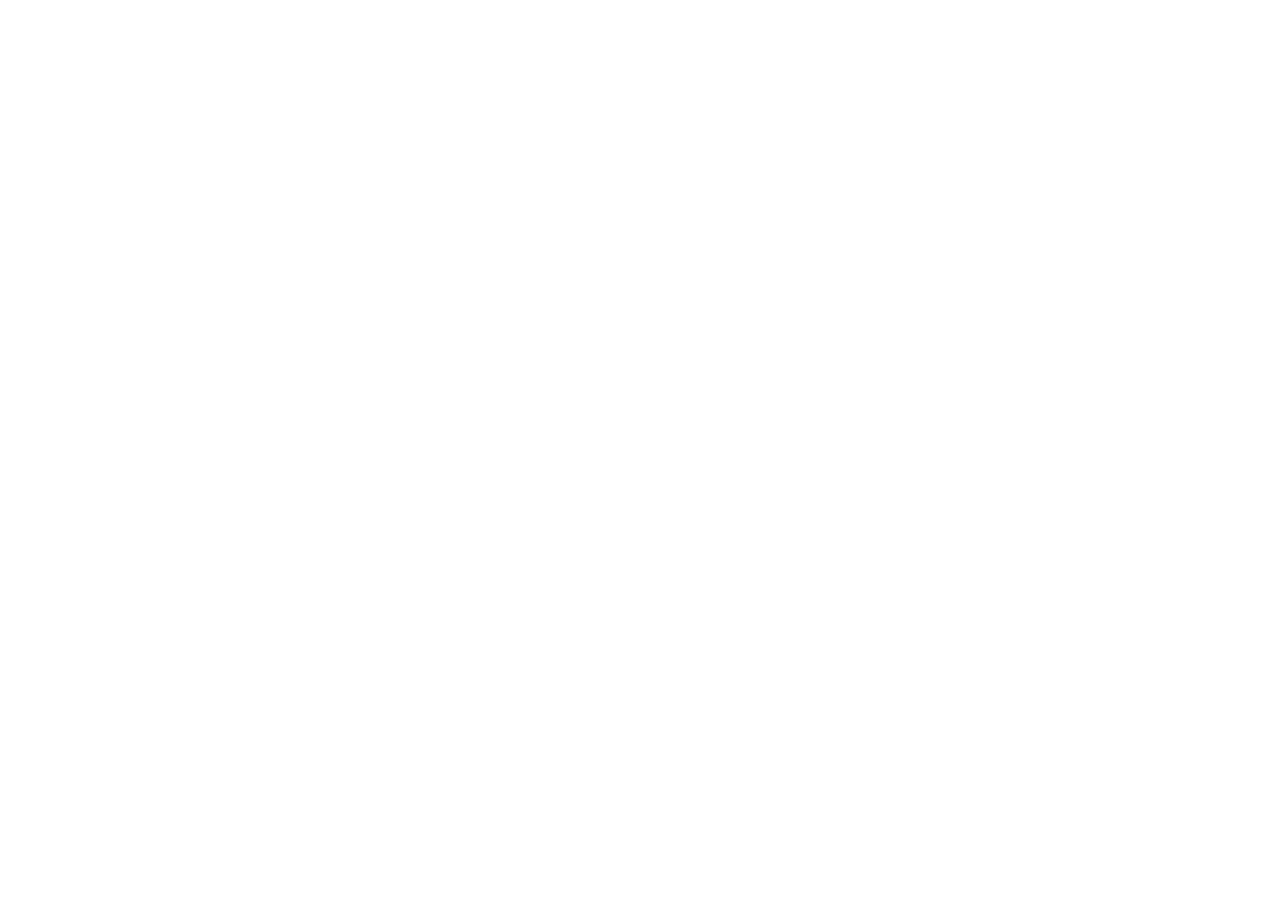
==== index.html @ b3a4b43c "Add index.html" ====
<!DOCTYPE html>
<html lang="en">
<head>
    <meta charset="UTF-8">
    <meta http-equiv="X-UA-Compatible" content="IE=edge">
    <meta name="viewport" content="width=device-width, initial-scale=1.0">
    <title>Document</title>
</head>
<body>
    
</body>
</html>
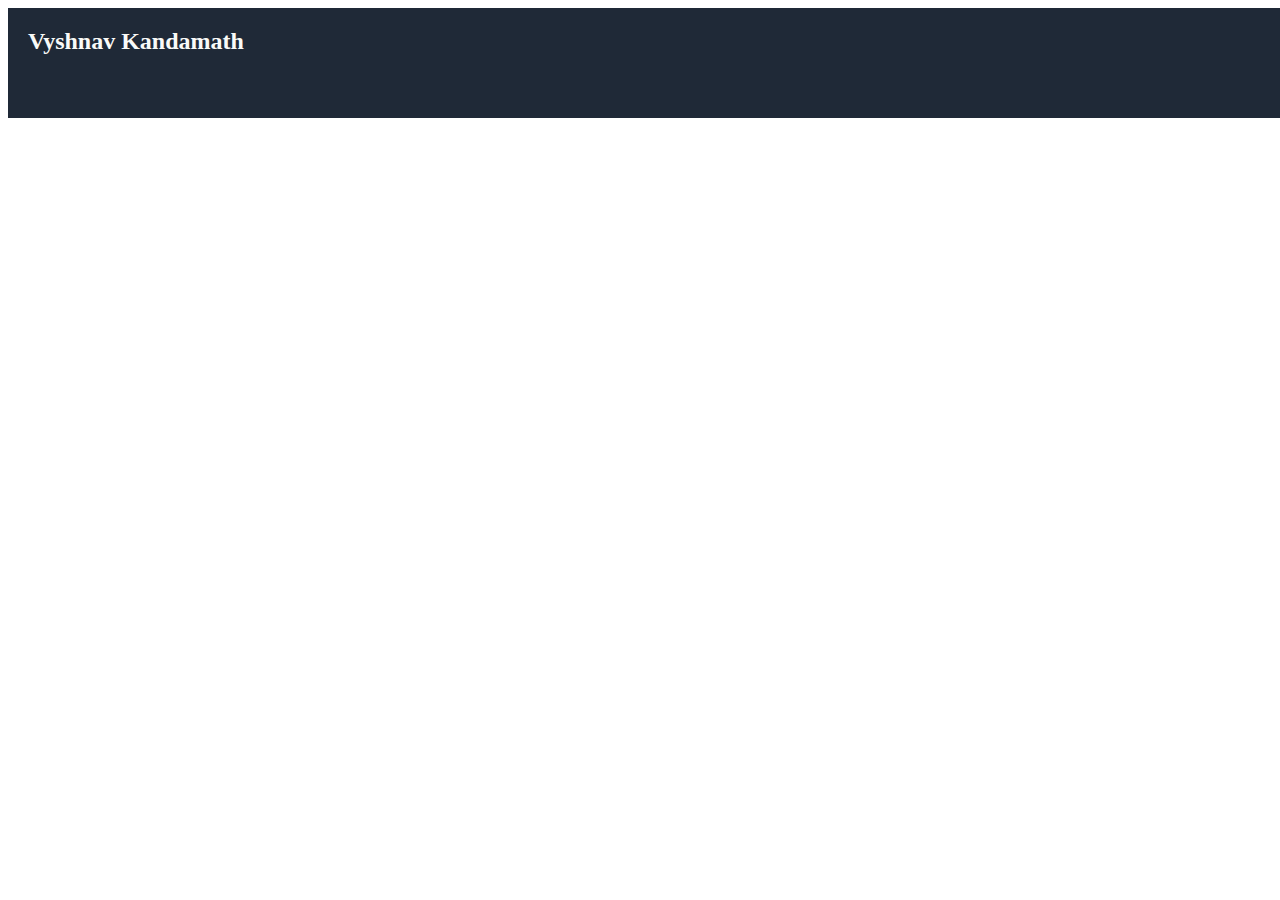
==== commit d1e33e50: "Add Name and Header Containers for Portfolio" ====
--- a/index.html
+++ b/index.html
@@ -4,9 +4,24 @@
     <meta charset="UTF-8">
     <meta http-equiv="X-UA-Compatible" content="IE=edge">
     <meta name="viewport" content="width=device-width, initial-scale=1.0">
-    <title>Document</title>
+    <link rel="stylesheet" href="style.css">
+    <!---Bootstrap Below --->
+    <link href="https://cdn.jsdelivr.net/npm/bootstrap@5.0.2/dist/css/bootstrap.min.css" rel="stylesheet" integrity="sha384-EVSTQN3/azprG1Anm3QDgpJLIm9Nao0Yz1ztcQTwFspd3yD65VohhpuuCOmLASjC" crossorigin="anonymous">
+    <script src="https://cdn.jsdelivr.net/npm/bootstrap@5.0.2/dist/js/bootstrap.bundle.min.js" integrity="sha384-MrcW6ZMFYlzcLA8Nl+NtUVF0sA7MsXsP1UyJoMp4YLEuNSfAP+JcXn/tWtIaxVXM" crossorigin="anonymous"></script>
+
+
+
+    <title>Home</title>
 </head>
 <body>
+    <header class =" d-flex flex-wrap justify-content-center py-3 mb-4 border-bottom">
+        <div class="header-container-1"> 
+            <div class="header-words">Vyshnav Kandamath</div>
+        </div>
+    </div>
+</header>
+
+
     
 </body>
 </html>--- a/style.css
+++ b/style.css
@@ -0,0 +1,23 @@
+
+header {
+    display: flex;
+    background-color: #1F2937;
+    height: 70px;
+    width: 100%;
+    padding: 20px;
+}
+
+.header-container-1 {
+    display: flex;
+    align-items: baseline;
+    flex: 1 auto;
+}
+
+.header-words  {
+    font-size: 24px;
+    font-weight: bold;
+    color: #f9faf8;
+    font-family: 'Hero Main';
+    
+}
+
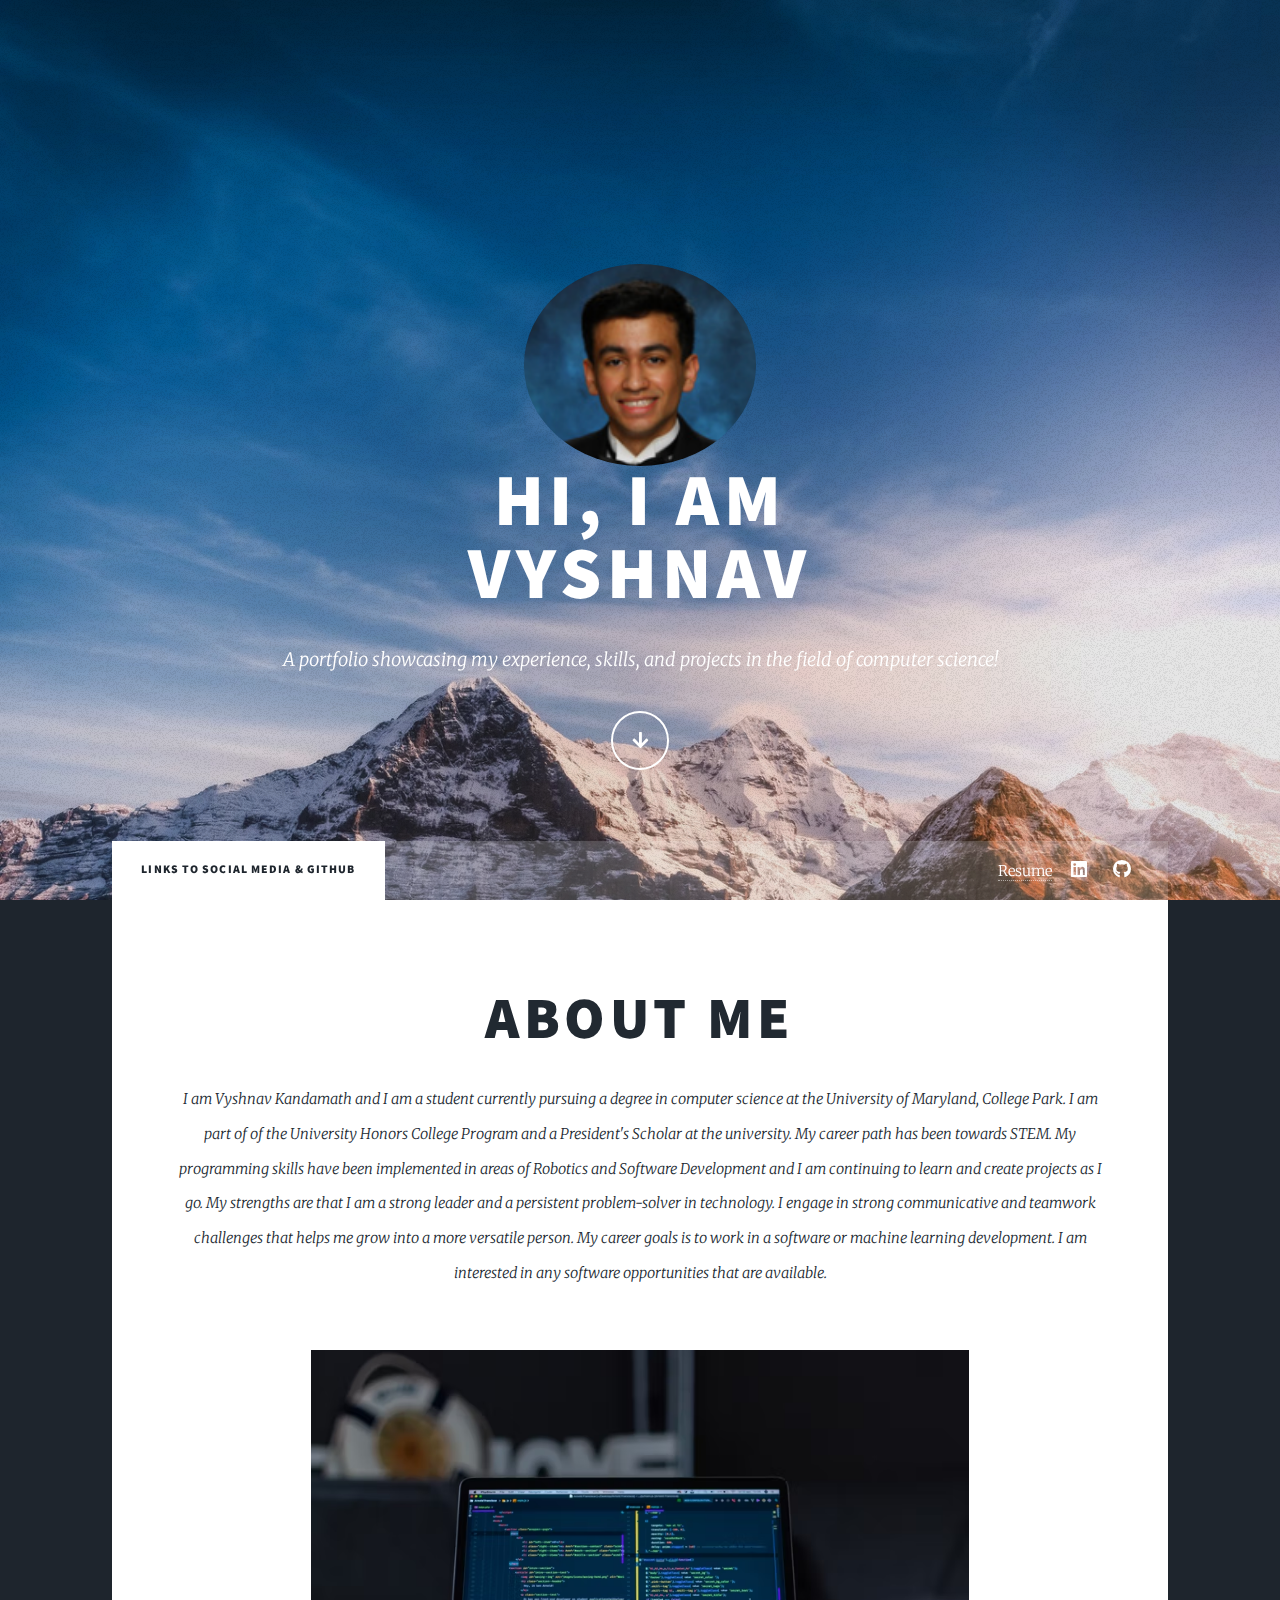
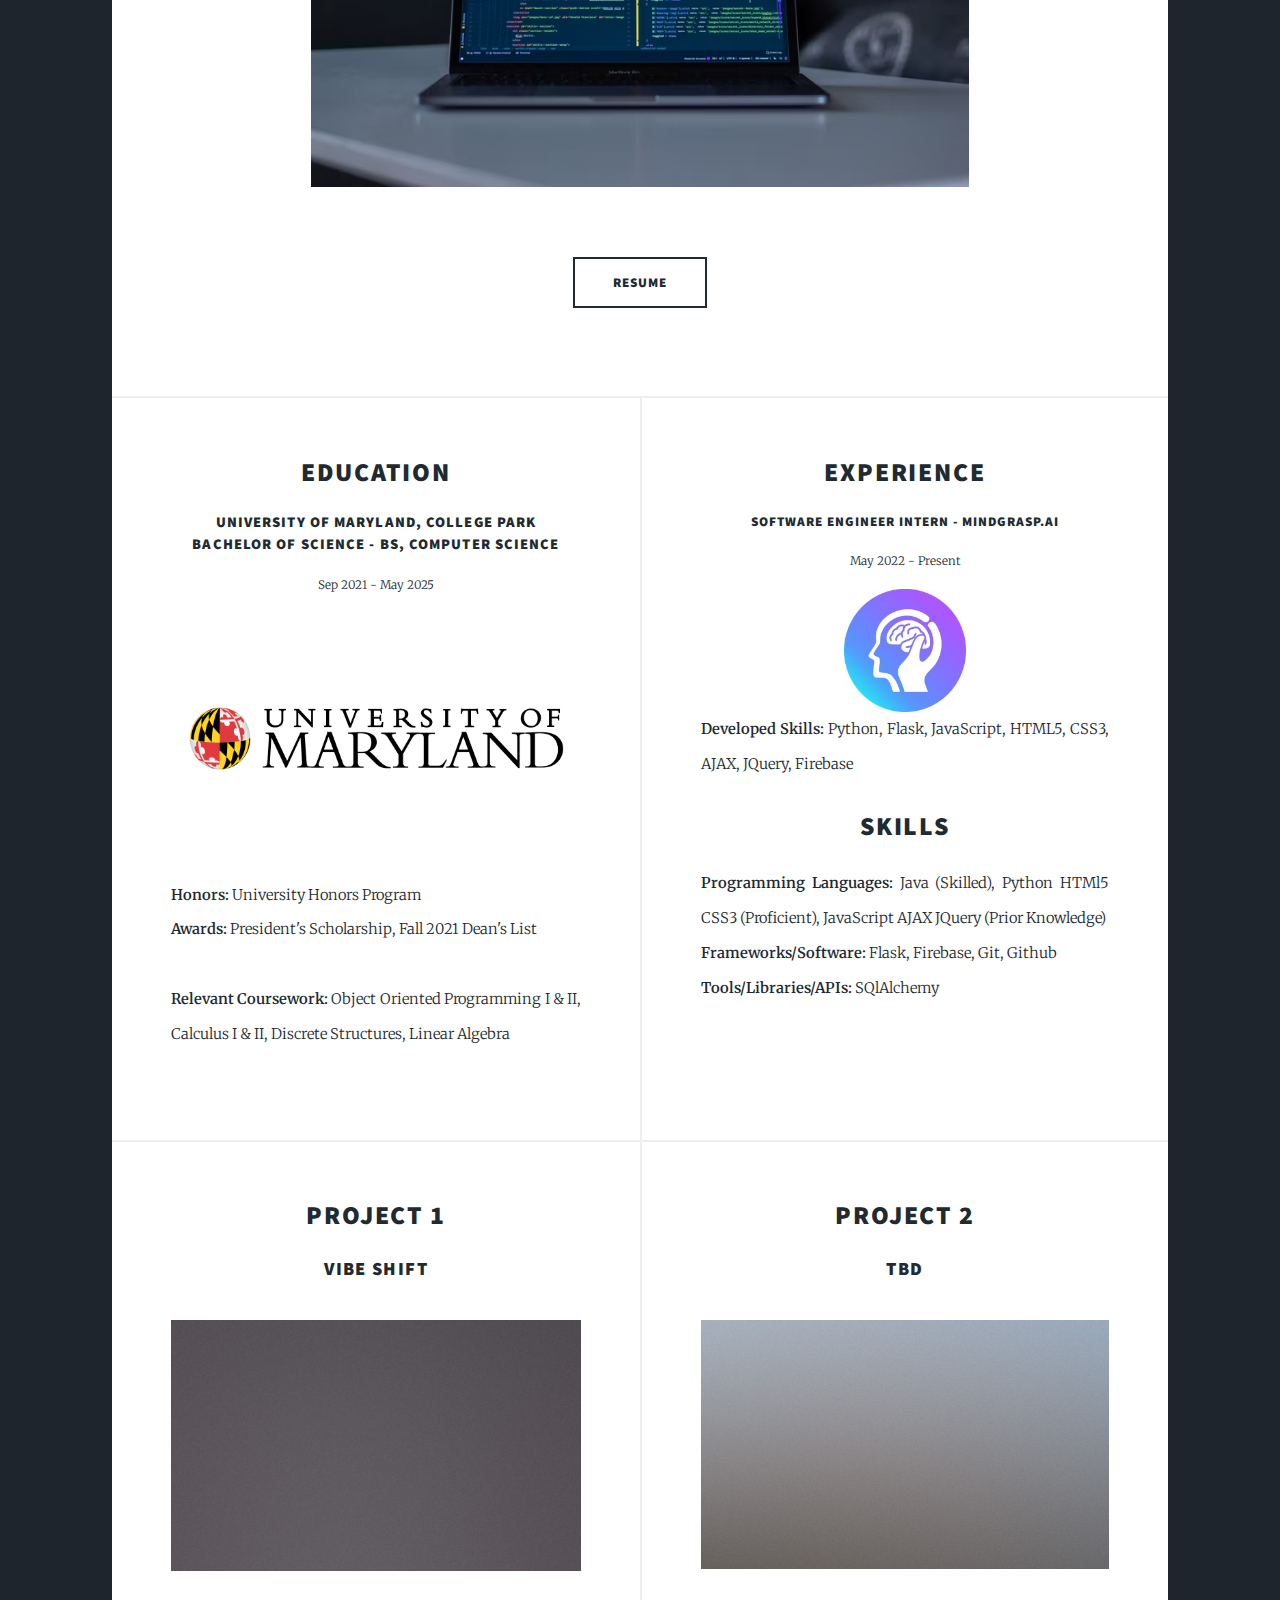
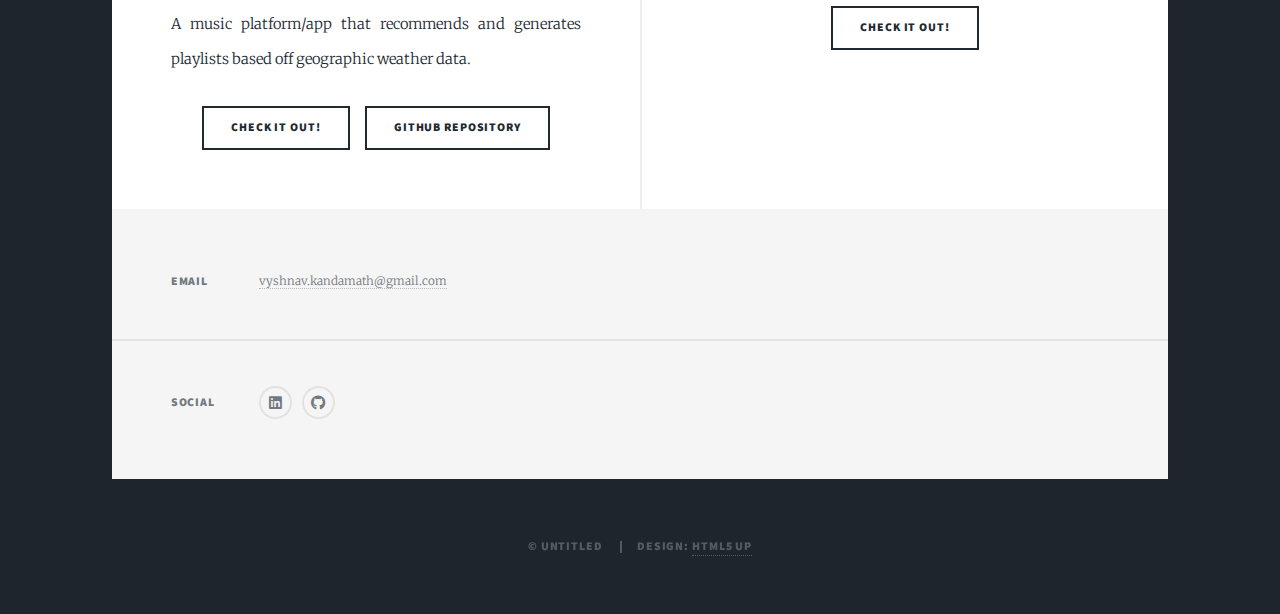
==== commit e13f7036: "Remove Repetitive Folder from Workspace" ====
--- a/index.html
+++ b/index.html
@@ -1,27 +1,269 @@
-<!DOCTYPE html>
-<html lang="en">
-<head>
-    <meta charset="UTF-8">
-    <meta http-equiv="X-UA-Compatible" content="IE=edge">
-    <meta name="viewport" content="width=device-width, initial-scale=1.0">
-    <link rel="stylesheet" href="style.css">
-    <!---Bootstrap Below --->
-    <link href="https://cdn.jsdelivr.net/npm/bootstrap@5.0.2/dist/css/bootstrap.min.css" rel="stylesheet" integrity="sha384-EVSTQN3/azprG1Anm3QDgpJLIm9Nao0Yz1ztcQTwFspd3yD65VohhpuuCOmLASjC" crossorigin="anonymous">
-    <script src="https://cdn.jsdelivr.net/npm/bootstrap@5.0.2/dist/js/bootstrap.bundle.min.js" integrity="sha384-MrcW6ZMFYlzcLA8Nl+NtUVF0sA7MsXsP1UyJoMp4YLEuNSfAP+JcXn/tWtIaxVXM" crossorigin="anonymous"></script>
-
-
-
-    <title>Home</title>
-</head>
-<body>
-    <header class =" d-flex flex-wrap justify-content-center py-3 mb-4 border-bottom">
-        <div class="header-container-1"> 
-            <div class="header-words">Vyshnav Kandamath</div>
-        </div>
-    </div>
-</header>
-
-
-    
-</body>
+<!DOCTYPE HTML>
+
+<html>
+
+<head>
+	<title>Vyshnav's Portfolio</title>
+	<meta charset="utf-8" />
+	<meta name="viewport" content="width=device-width, initial-scale=1, user-scalable=no" />
+	<link rel="stylesheet" href="assets/css/main.css" />
+	<noscript>
+		<link rel="stylesheet" href="assets/css/noscript.css" />
+	</noscript>
+</head>
+
+<body class="is-preload">
+
+	<!-- Wrapper -->
+	<div id="wrapper" class="fade-in">
+
+		<!-- Intro -->
+		<div id="intro">
+			<img class="profile-pic" src="images/vyshnavpic.png" alt="picture of me">
+			<h1>Hi, I am<br />
+				Vyshnav</h1>
+			<p>A portfolio showcasing my experience, skills, and projects in the field of computer science!</p>
+			<!-- <p>A , fully responsive HTML5 + CSS3 site template designed by <a href="https://twitter.com/ajlkn">@ajlkn</a> for <a href="https://html5up.net">HTML5 UP</a><br />
+						and released for free under the <a href="https://html5up.net/license">Creative Commons license</a>.</p> -->
+			<ul class="actions">
+				<li><a href="#header" class="button icon solid solo fa-arrow-down scrolly">Continue</a></li>
+			</ul>
+		</div>
+
+		<!-- Header -->
+		<header id="header">
+			<a href="index.html" class="logo">Home</a>
+		</header>
+
+		<!-- Nav -->
+		<nav id="nav">
+			<ul class="links">
+				<li class="active"><a href="index.html">Links to Social Media & Github</a></li>
+				<!-- <li><a href="generic.html">Generic Page</a></li>
+							<li><a href="elements.html">Elements Reference</a></li> -->
+			</ul>
+			<ul class="icons">
+				<li><a href="#" class="fa-light fa-file-user"><span class="label">Resume</span></a></li>
+				<!-- <li><a href="#" class="icon brands fa-facebook-f"><span class="label">Facebook</span></a></li>  -->
+				<li><a href="https://www.linkedin.com/in/vyshnav-kandamath-b39004233"
+						class="icon brands fa-linkedin"><span class="label">Instagram</span></a></li>
+				<li><a href="https://github.com/vyshnavkandamath?tab=repositories" class="icon brands fa-github"><span
+							class="label">GitHub</span></a></li>
+			</ul>
+		</nav>
+
+		<!-- Main -->
+		<div id="main">
+
+			<!-- Featured Post -->
+			<article class="post featured">
+				<header class="major">
+					<!-- <span class="date">April 25, 2017</span> -->
+					<h2>About Me</h2>
+					<p>I am Vyshnav Kandamath and I am a student currently pursuing a degree in computer science at the
+						University of Maryland, College Park. I am part of of the University Honors College Program and
+						a President's Scholar at the university. My career path has been towards STEM. My programming
+						skills have been implemented in areas of Robotics and Software Development and I am continuing
+						to learn and create projects as I go. My strengths are that I am a strong leader and a
+						persistent problem-solver in technology. I engage in strong communicative and teamwork
+						challenges that helps me grow into a more versatile person. My career goals is to work in a
+						software or machine learning development. I am interested in any software opportunities that are
+						available.</p>
+				</header>
+				<a href="#" class="image fit pro-pic "><img src="images/propic.jpg" alt="" /></a>
+				<br>
+				<br>
+				<ul class="actions special">
+					<li><a href="#" class="button large">Resume</a></li>
+				</ul>
+			</article>
+
+			<!-- Posts -->
+			<section class="posts">
+				<article>
+					<header>
+						<h2>Education</h2>
+						<h4>University of Maryland, College Park<br />
+							Bachelor of Science - BS, Computer Science</a></h4>
+						<span class="date">Sep 2021 - May 2025</span>
+					</header>
+					<a href="https://www.umd.edu/" class="image fit"><img src="images/umd2.png" alt="" /></a>
+					<p><strong>Honors:</strong> University Honors Program <br>
+						<strong>Awards: </strong> President's Scholarship, Fall 2021 Dean's List <br>
+						<br>
+						<strong>Relevant Coursework: </strong> Object Oriented Programming I & II, Calculus I & II,
+						Discrete Structures,
+						Linear Algebra
+					</p>
+					<ul class="actions special">
+						<!-- <li><a href="#" class="button">Full Story</a></li> -->
+					</ul>
+				</article>
+				<article>
+					<header>
+
+						<h2>Experience</h2>
+						<h5> Software Engineer Intern - Mindgrasp.ai</h5>
+						<span class="date">May 2022 - Present</span>
+					</header>
+					<a href="https://www.mindgrasp.ai/home" class="image fit mindgrasp-pic"><img
+							src="images/mingrasp.png" alt="" /></a>
+
+					<p><strong>Developed Skills:</strong> Python, Flask, JavaScript, HTML5, CSS3, AJAX, JQuery, Firebase
+					</p>
+					<!-- <ul class="actions special">
+						<li><a href="#" class="button">Full Story</a></li>
+					</ul> -->
+					<h2>Skills</h2>
+					<p><strong>Programming Languages:</strong> Java (Skilled), Python HTMl5 CSS3 (Proficient),
+						JavaScript AJAX JQuery (Prior Knowledge)<br>
+						<strong>Frameworks/Software:</strong> Flask, Firebase, Git, Github <br>
+						<strong>Tools/Libraries/APIs: </strong> SQlAlchemy
+					</p>
+
+				</article>
+				<!-- <span class="date">April 18, 2017</span> -->
+				<article>
+					<header>
+						<h2>Project 1</h2>
+					</header>
+					<h3><a href="#">Vibe Shift</h3>
+					</header>
+					<a href="#" class="image fit"><img src="images/pic04.jpg" alt="" /></a>
+					<p>A music platform/app that recommends and generates playlists based off geographic weather data.
+					</p>
+					<ul class="actions special">
+						<li><a href="#" class="button">Check it Out!</a></li>
+						<li><a href="#" class="button">Github Repository</a></li>
+
+					</ul>
+				</article>
+				<article>
+					<header>
+						<!-- <span class="date">April 14, 2017</span> -->
+						<h2>Project 2</h2>
+					</header>
+					<h3>TBD</h3>
+					<a href="#" class="image fit"><img src="images/pic05.jpg" alt="" /></a>
+					<!-- <p>Donec eget ex magna. Interdum et malesuada fames ac ante ipsum primis in faucibus. Pellentesque
+						venenatis dolor imperdiet dolor mattis sagittis magna etiam.</p> -->
+					<ul class="actions special">
+						<li><a href="#" class="button">Check it Out!</a></li>
+					</ul>
+				</article>
+				<!-- <article>
+					<header>
+						<span class="date">April 11, 2017</span>
+						<h2><a href="#">Odio magna<br />
+								sed consectetur</a></h2>
+					</header>
+					<a href="#" class="image fit"><img src="images/pic06.jpg" alt="" /></a>
+					<p>Donec eget ex magna. Interdum et malesuada fames ac ante ipsum primis in faucibus. Pellentesque
+						venenatis dolor imperdiet dolor mattis sagittis magna etiam.</p>
+					<ul class="actions special">
+						<li><a href="#" class="button">Check it out</a></li>
+					</ul>
+				</article> -->
+				<!-- <article>  -->
+				<!-- <header>
+										<span class="date">April 7, 2017</span> -->
+				<!-- <h2><a href="#">Project 1</h2>
+									</header>
+									<a href="#" class="image fit"><img src="images/pic07.jpg" alt="" /></a>
+									<p>Donec eget ex magna. Interdum et malesuada fames ac ante ipsum primis in faucibus. Pellentesque venenatis dolor imperdiet dolor mattis sagittis magna etiam.</p>
+									<ul class="actions special">
+										<li><a href="#" class="button">Full Story</a></li>
+									</ul>
+								</article> -->
+			</section>
+
+			<!-- Footer -->
+			<!-- <footer>
+								<div class="pagination">
+									<a href="#" class="previous">Prev</a>-->
+			<!-- <a href="#" class="page active">1</a>
+									<a href="#" class="page">2</a>
+									<a href="#" class="page">3</a>
+									<span class="extra">&hellip;</span>
+									<a href="#" class="page">8</a>
+									<a href="#" class="page">9</a>
+									<a href="#" class="page">10</a>
+									<a href="#" class="next">Next</a>
+								</div>
+							</footer>  -->
+
+		</div>
+
+		<!-- Footer -->
+		<footer id="footer">
+			<!-- <section> -->
+			<!-- <form method="post" action="#">
+								<div class="fields">
+									<div class="field">
+										<label for="name">Name</label>
+										<input type="text" name="name" id="name" />
+									</div>
+									<div class="field">
+										<label for="email">Email</label>
+										<input type="text" name="email" id="email" />
+									</div>
+									<div class="field">
+										<label for="message">Message</label>
+										<textarea name="message" id="message" rows="3"></textarea>
+									</div>
+								</div>
+								<ul class="actions">
+									<li><input type="submit" value="Send Message" /></li>
+								</ul>
+							</form> -->
+			<!-- </section> -->
+			<section class="split contact">
+				<!-- <section class="alt">
+								<h3>Address</h3>
+								<p>1234 Somewhere Road #87257<br />
+								Nashville, TN 00000-0000</p>
+							</section> -->
+				<!-- <section>
+								<h3>Phone</h3>
+								<p><a href="#">(000) 000-0000</a></p>
+							</section> -->
+				<section>
+					<h3>Email</h3>
+					<p><a href="#">vyshnav.kandamath@gmail.com</a></p>
+				</section>
+				<section>
+					<h3>Social</h3>
+					<ul class="icons alt">
+						<!-- <li><a href="#" class="icon brands alt fa-twitter"><span class="label">Twitter</span></a></li>
+									<li><a href="#" class="icon brands alt fa-facebook-f"><span class="label">Facebook</span></a></li> -->
+						<li><a href="https://www.linkedin.com/in/vyshnav-kandamath-b39004233"
+								class="icon brands alt fa-linkedin"><span class="label">Linkedin</span></a></li>
+						<li><a href="https://github.com/vyshnavkandamath?tab=repositories"
+								class="icon brands alt fa-github"><span class="label">GitHub</span></a></li>
+					</ul>
+				</section>
+			</section>
+		</footer>
+
+		<!-- Copyright -->
+		<div id="copyright">
+			<ul>
+				<li>&copy; Untitled</li>
+				<li>Design: <a href="https://html5up.net">HTML5 UP</a></li>
+			</ul>
+		</div>
+
+	</div>
+
+	<!-- Scripts -->
+	<script src="assets/js/jquery.min.js"></script>
+	<script src="assets/js/jquery.scrollex.min.js"></script>
+	<script src="assets/js/jquery.scrolly.min.js"></script>
+	<script src="assets/js/browser.min.js"></script>
+	<script src="assets/js/breakpoints.min.js"></script>
+	<script src="assets/js/util.js"></script>
+	<script src="assets/js/main.js"></script>
+
+</body>
+
 </html>--- a/assets/css/main.css
+++ b/assets/css/main.css
@@ -0,0 +1,4948 @@
+@import url(fontawesome-all.min.css);
+@import url("https://fonts.googleapis.com/css?family=Merriweather:300,700,300italic,700italic|Source+Sans+Pro:900");
+
+/*
+	Massively by HTML5 UP
+	html5up.net | @ajlkn
+	Free for personal and commercial use under the CCA 3.0 license (html5up.net/license)
+*/
+
+html,
+body,
+div,
+span,
+applet,
+object,
+iframe,
+h1,
+h2,
+h3,
+h4,
+h5,
+h6,
+p,
+blockquote,
+pre,
+a,
+abbr,
+acronym,
+address,
+big,
+cite,
+code,
+del,
+dfn,
+em,
+img,
+ins,
+kbd,
+q,
+s,
+samp,
+small,
+strike,
+strong,
+sub,
+sup,
+tt,
+var,
+b,
+u,
+i,
+center,
+dl,
+dt,
+dd,
+ol,
+ul,
+li,
+fieldset,
+form,
+label,
+legend,
+table,
+caption,
+tbody,
+tfoot,
+thead,
+tr,
+th,
+td,
+article,
+aside,
+canvas,
+details,
+embed,
+figure,
+figcaption,
+footer,
+header,
+hgroup,
+menu,
+nav,
+output,
+ruby,
+section,
+summary,
+time,
+mark,
+audio,
+video {
+	margin: 0;
+	padding: 0;
+	border: 0;
+	font-size: 100%;
+	font: inherit;
+	vertical-align: baseline;
+}
+
+article,
+aside,
+details,
+figcaption,
+figure,
+footer,
+header,
+hgroup,
+menu,
+nav,
+section {
+	display: block;
+}
+
+body {
+	line-height: 1;
+}
+
+ol,
+ul {
+	list-style: none;
+}
+
+blockquote,
+q {
+	quotes: none;
+}
+
+blockquote:before,
+blockquote:after,
+q:before,
+q:after {
+	content: '';
+	content: none;
+}
+
+table {
+	border-collapse: collapse;
+	border-spacing: 0;
+}
+
+body {
+	-webkit-text-size-adjust: none;
+}
+
+mark {
+	background-color: transparent;
+	color: inherit;
+}
+
+.profile-pic {
+	border-radius: 60%;
+	width: 20%;
+	height: 20%;
+}
+
+
+
+input::-moz-focus-inner {
+	border: 0;
+	padding: 0;
+}
+
+input,
+select,
+textarea {
+	-moz-appearance: none;
+	-webkit-appearance: none;
+	-ms-appearance: none;
+	appearance: none;
+}
+
+/* Basic */
+
+@-ms-viewport {
+	width: device-width;
+}
+
+body {
+	-ms-overflow-style: scrollbar;
+}
+
+@media screen and (max-width: 480px) {
+
+	html,
+	body {
+		min-width: 320px;
+	}
+
+}
+
+html {
+	box-sizing: border-box;
+}
+
+*,
+*:before,
+*:after {
+	box-sizing: inherit;
+}
+
+body {
+	background-color: #1e252d;
+}
+
+body.is-preload *,
+body.is-preload *:before,
+body.is-preload *:after {
+	-moz-animation: none !important;
+	-webkit-animation: none !important;
+	-ms-animation: none !important;
+	animation: none !important;
+	-moz-transition: none !important;
+	-webkit-transition: none !important;
+	-ms-transition: none !important;
+	transition: none !important;
+}
+
+/* Type */
+
+html {
+	font-size: 16pt;
+}
+
+@media screen and (max-width: 1680px) {
+
+	html {
+		font-size: 12pt;
+	}
+
+}
+
+@media screen and (max-width: 1280px) {
+
+	html {
+		font-size: 11pt;
+	}
+
+}
+
+@media screen and (max-width: 360px) {
+
+	html {
+		font-size: 10pt;
+	}
+
+}
+
+body {
+	color: #212931;
+}
+
+body,
+input,
+select,
+textarea {
+	font-family: "Merriweather", Georgia, serif;
+	font-weight: 300;
+	font-size: 1rem;
+	line-height: 2.375;
+}
+
+a {
+	-moz-transition: color 0.2s ease-in-out, background-color 0.2s ease-in-out, border-color 0.2s ease-in-out, box-shadow 0.2s ease-in-out;
+	-webkit-transition: color 0.2s ease-in-out, background-color 0.2s ease-in-out, border-color 0.2s ease-in-out, box-shadow 0.2s ease-in-out;
+	-ms-transition: color 0.2s ease-in-out, background-color 0.2s ease-in-out, border-color 0.2s ease-in-out, box-shadow 0.2s ease-in-out;
+	transition: color 0.2s ease-in-out, background-color 0.2s ease-in-out, border-color 0.2s ease-in-out, box-shadow 0.2s ease-in-out;
+	border-bottom: dotted 1px;
+	text-decoration: none;
+}
+
+a:hover {
+	border-bottom-color: transparent;
+}
+
+strong,
+b {
+	font-weight: 600;
+}
+
+em,
+i {
+	font-style: italic;
+}
+
+p {
+	text-align: justify;
+	margin: 0 0 2rem 0;
+}
+
+h1,
+h2,
+h3,
+h4,
+h5,
+h6 {
+	font-family: "Source Sans Pro", Helvetica, sans-serif;
+	font-weight: 900;
+	line-height: 1.5;
+	letter-spacing: 0.075em;
+	text-transform: uppercase;
+	margin: 0 0 1rem 0;
+}
+
+h1 a,
+h2 a,
+h3 a,
+h4 a,
+h5 a,
+h6 a {
+	border-bottom: 0;
+	color: inherit;
+	text-decoration: none;
+}
+
+h1 {
+	font-size: 4rem;
+	line-height: 1.1;
+	margin: 0 0 2rem 0;
+}
+
+h2 {
+	font-size: 1.75rem;
+	line-height: 1.3;
+	margin: 0 0 1.5rem 0;
+}
+
+h3 {
+	font-size: 1.25rem;
+	margin: 0 0 1.5rem 0;
+}
+
+h4 {
+	font-size: 1rem;
+}
+
+h5 {
+	font-size: 0.9rem;
+}
+
+h6 {
+	font-size: 0.8rem;
+}
+
+sub {
+	font-size: 0.8rem;
+	position: relative;
+	top: 0.5rem;
+}
+
+sup {
+	font-size: 0.8rem;
+	position: relative;
+	top: -0.5rem;
+}
+
+blockquote {
+	border-left: solid 4px;
+	font-style: italic;
+	margin: 0 0 2rem 0;
+	padding: 0.5rem 0 0.5rem 2rem;
+}
+
+code {
+	border: solid 2px;
+	font-family: "Courier New", monospace;
+	font-size: 0.9rem;
+	margin: 0 0.25rem;
+	padding: 0.25rem 0.65rem;
+}
+
+pre {
+	-webkit-overflow-scrolling: touch;
+	font-family: "Courier New", monospace;
+	font-size: 0.9rem;
+	margin: 0 0 2rem 0;
+}
+
+pre code {
+	display: block;
+	line-height: 1.75;
+	padding: 1rem 1.5rem;
+	overflow-x: auto;
+}
+
+hr {
+	border: 0;
+	border-bottom: solid 2px;
+	margin: 3rem 0;
+}
+
+hr.major {
+	margin: 5rem 0;
+}
+
+.align-left {
+	text-align: left;
+}
+
+.align-center {
+	text-align: center;
+}
+
+.align-right {
+	text-align: right;
+}
+
+input,
+select,
+textarea {
+	color: #212931;
+}
+
+a {
+	color: #212931;
+	border-bottom-color: rgba(33, 41, 49, 0.5);
+}
+
+a:hover {
+	border-bottom-color: transparent;
+	color: #18bfef !important;
+}
+
+strong,
+b {
+	color: #212931;
+}
+
+h1,
+h2,
+h3,
+h4,
+h5,
+h6 {
+	color: #212931;
+}
+
+blockquote {
+	border-left-color: #eeeeee;
+}
+
+code {
+	background: rgba(220, 220, 220, 0.25);
+	border-color: #eeeeee;
+}
+
+hr {
+	border-bottom-color: #eeeeee;
+}
+
+/* Row */
+
+.row {
+	display: flex;
+	flex-wrap: wrap;
+	box-sizing: border-box;
+	align-items: stretch;
+}
+
+.row>* {
+	box-sizing: border-box;
+}
+
+.row.gtr-uniform>*> :last-child {
+	margin-bottom: 0;
+}
+
+.row.aln-left {
+	justify-content: flex-start;
+}
+
+.row.aln-center {
+	justify-content: center;
+}
+
+.row.aln-right {
+	justify-content: flex-end;
+}
+
+.row.aln-top {
+	align-items: flex-start;
+}
+
+.row.aln-middle {
+	align-items: center;
+}
+
+.row.aln-bottom {
+	align-items: flex-end;
+}
+
+.row>.imp {
+	order: -1;
+}
+
+.row>.col-1 {
+	width: 8.33333%;
+}
+
+.row>.off-1 {
+	margin-left: 8.33333%;
+}
+
+.row>.col-2 {
+	width: 16.66667%;
+}
+
+.row>.off-2 {
+	margin-left: 16.66667%;
+}
+
+.row>.col-3 {
+	width: 25%;
+}
+
+.row>.off-3 {
+	margin-left: 25%;
+}
+
+.row>.col-4 {
+	width: 33.33333%;
+}
+
+.row>.off-4 {
+	margin-left: 33.33333%;
+}
+
+.row>.col-5 {
+	width: 41.66667%;
+}
+
+.row>.off-5 {
+	margin-left: 41.66667%;
+}
+
+.row>.col-6 {
+	width: 50%;
+}
+
+.row>.off-6 {
+	margin-left: 50%;
+}
+
+.row>.col-7 {
+	width: 58.33333%;
+}
+
+.row>.off-7 {
+	margin-left: 58.33333%;
+}
+
+.row>.col-8 {
+	width: 66.66667%;
+}
+
+.row>.off-8 {
+	margin-left: 66.66667%;
+}
+
+.row>.col-9 {
+	width: 75%;
+}
+
+.row>.off-9 {
+	margin-left: 75%;
+}
+
+.row>.col-10 {
+	width: 83.33333%;
+}
+
+.row>.off-10 {
+	margin-left: 83.33333%;
+}
+
+.row>.col-11 {
+	width: 91.66667%;
+}
+
+.row>.off-11 {
+	margin-left: 91.66667%;
+}
+
+.row>.col-12 {
+	width: 100%;
+}
+
+.row>.off-12 {
+	margin-left: 100%;
+}
+
+.row.gtr-0 {
+	margin-top: 0;
+	margin-left: 0rem;
+}
+
+.row.gtr-0>* {
+	padding: 0 0 0 0rem;
+}
+
+.row.gtr-0.gtr-uniform {
+	margin-top: 0rem;
+}
+
+.row.gtr-0.gtr-uniform>* {
+	padding-top: 0rem;
+}
+
+.row.gtr-25 {
+	margin-top: 0;
+	margin-left: -0.375rem;
+}
+
+.row.gtr-25>* {
+	padding: 0 0 0 0.375rem;
+}
+
+.row.gtr-25.gtr-uniform {
+	margin-top: -0.375rem;
+}
+
+.row.gtr-25.gtr-uniform>* {
+	padding-top: 0.375rem;
+}
+
+.row.gtr-50 {
+	margin-top: 0;
+	margin-left: -0.75rem;
+}
+
+.row.gtr-50>* {
+	padding: 0 0 0 0.75rem;
+}
+
+.row.gtr-50.gtr-uniform {
+	margin-top: -0.75rem;
+}
+
+.row.gtr-50.gtr-uniform>* {
+	padding-top: 0.75rem;
+}
+
+.row {
+	margin-top: 0;
+	margin-left: -1.5rem;
+}
+
+.row>* {
+	padding: 0 0 0 1.5rem;
+}
+
+.row.gtr-uniform {
+	margin-top: -1.5rem;
+}
+
+.row.gtr-uniform>* {
+	padding-top: 1.5rem;
+}
+
+.row.gtr-150 {
+	margin-top: 0;
+	margin-left: -2.25rem;
+}
+
+.row.gtr-150>* {
+	padding: 0 0 0 2.25rem;
+}
+
+.row.gtr-150.gtr-uniform {
+	margin-top: -2.25rem;
+}
+
+.row.gtr-150.gtr-uniform>* {
+	padding-top: 2.25rem;
+}
+
+.row.gtr-200 {
+	margin-top: 0;
+	margin-left: -3rem;
+}
+
+.row.gtr-200>* {
+	padding: 0 0 0 3rem;
+}
+
+.row.gtr-200.gtr-uniform {
+	margin-top: -3rem;
+}
+
+.row.gtr-200.gtr-uniform>* {
+	padding-top: 3rem;
+}
+
+@media screen and (max-width: 1680px) {
+
+	.row {
+		display: flex;
+		flex-wrap: wrap;
+		box-sizing: border-box;
+		align-items: stretch;
+	}
+
+	.row>* {
+		box-sizing: border-box;
+	}
+
+	.row.gtr-uniform>*> :last-child {
+		margin-bottom: 0;
+	}
+
+	.row.aln-left {
+		justify-content: flex-start;
+	}
+
+	.row.aln-center {
+		justify-content: center;
+	}
+
+	.row.aln-right {
+		justify-content: flex-end;
+	}
+
+	.row.aln-top {
+		align-items: flex-start;
+	}
+
+	.row.aln-middle {
+		align-items: center;
+	}
+
+	.row.aln-bottom {
+		align-items: flex-end;
+	}
+
+	.row>.imp-xlarge {
+		order: -1;
+	}
+
+	.row>.col-1-xlarge {
+		width: 8.33333%;
+	}
+
+	.row>.off-1-xlarge {
+		margin-left: 8.33333%;
+	}
+
+	.row>.col-2-xlarge {
+		width: 16.66667%;
+	}
+
+	.row>.off-2-xlarge {
+		margin-left: 16.66667%;
+	}
+
+	.row>.col-3-xlarge {
+		width: 25%;
+	}
+
+	.row>.off-3-xlarge {
+		margin-left: 25%;
+	}
+
+	.row>.col-4-xlarge {
+		width: 33.33333%;
+	}
+
+	.row>.off-4-xlarge {
+		margin-left: 33.33333%;
+	}
+
+	.row>.col-5-xlarge {
+		width: 41.66667%;
+	}
+
+	.row>.off-5-xlarge {
+		margin-left: 41.66667%;
+	}
+
+	.row>.col-6-xlarge {
+		width: 50%;
+	}
+
+	.row>.off-6-xlarge {
+		margin-left: 50%;
+	}
+
+	.row>.col-7-xlarge {
+		width: 58.33333%;
+	}
+
+	.row>.off-7-xlarge {
+		margin-left: 58.33333%;
+	}
+
+	.row>.col-8-xlarge {
+		width: 66.66667%;
+	}
+
+	.row>.off-8-xlarge {
+		margin-left: 66.66667%;
+	}
+
+	.row>.col-9-xlarge {
+		width: 75%;
+	}
+
+	.row>.off-9-xlarge {
+		margin-left: 75%;
+	}
+
+	.row>.col-10-xlarge {
+		width: 83.33333%;
+	}
+
+	.row>.off-10-xlarge {
+		margin-left: 83.33333%;
+	}
+
+	.row>.col-11-xlarge {
+		width: 91.66667%;
+	}
+
+	.row>.off-11-xlarge {
+		margin-left: 91.66667%;
+	}
+
+	.row>.col-12-xlarge {
+		width: 100%;
+	}
+
+	.row>.off-12-xlarge {
+		margin-left: 100%;
+	}
+
+	.row.gtr-0 {
+		margin-top: 0;
+		margin-left: 0rem;
+	}
+
+	.row.gtr-0>* {
+		padding: 0 0 0 0rem;
+	}
+
+	.row.gtr-0.gtr-uniform {
+		margin-top: 0rem;
+	}
+
+	.row.gtr-0.gtr-uniform>* {
+		padding-top: 0rem;
+	}
+
+	.row.gtr-25 {
+		margin-top: 0;
+		margin-left: -0.375rem;
+	}
+
+	.row.gtr-25>* {
+		padding: 0 0 0 0.375rem;
+	}
+
+	.row.gtr-25.gtr-uniform {
+		margin-top: -0.375rem;
+	}
+
+	.row.gtr-25.gtr-uniform>* {
+		padding-top: 0.375rem;
+	}
+
+	.row.gtr-50 {
+		margin-top: 0;
+		margin-left: -0.75rem;
+	}
+
+	.row.gtr-50>* {
+		padding: 0 0 0 0.75rem;
+	}
+
+	.row.gtr-50.gtr-uniform {
+		margin-top: -0.75rem;
+	}
+
+	.row.gtr-50.gtr-uniform>* {
+		padding-top: 0.75rem;
+	}
+
+	.row {
+		margin-top: 0;
+		margin-left: -1.5rem;
+	}
+
+	.row>* {
+		padding: 0 0 0 1.5rem;
+	}
+
+	.row.gtr-uniform {
+		margin-top: -1.5rem;
+	}
+
+	.row.gtr-uniform>* {
+		padding-top: 1.5rem;
+	}
+
+	.row.gtr-150 {
+		margin-top: 0;
+		margin-left: -2.25rem;
+	}
+
+	.row.gtr-150>* {
+		padding: 0 0 0 2.25rem;
+	}
+
+	.row.gtr-150.gtr-uniform {
+		margin-top: -2.25rem;
+	}
+
+	.row.gtr-150.gtr-uniform>* {
+		padding-top: 2.25rem;
+	}
+
+	.row.gtr-200 {
+		margin-top: 0;
+		margin-left: -3rem;
+	}
+
+	.row.gtr-200>* {
+		padding: 0 0 0 3rem;
+	}
+
+	.row.gtr-200.gtr-uniform {
+		margin-top: -3rem;
+	}
+
+	.row.gtr-200.gtr-uniform>* {
+		padding-top: 3rem;
+	}
+
+}
+
+@media screen and (max-width: 1280px) {
+
+	.row {
+		display: flex;
+		flex-wrap: wrap;
+		box-sizing: border-box;
+		align-items: stretch;
+	}
+
+	.row>* {
+		box-sizing: border-box;
+	}
+
+	.row.gtr-uniform>*> :last-child {
+		margin-bottom: 0;
+	}
+
+	.row.aln-left {
+		justify-content: flex-start;
+	}
+
+	.row.aln-center {
+		justify-content: center;
+	}
+
+	.row.aln-right {
+		justify-content: flex-end;
+	}
+
+	.row.aln-top {
+		align-items: flex-start;
+	}
+
+	.row.aln-middle {
+		align-items: center;
+	}
+
+	.row.aln-bottom {
+		align-items: flex-end;
+	}
+
+	.row>.imp-large {
+		order: -1;
+	}
+
+	.row>.col-1-large {
+		width: 8.33333%;
+	}
+
+	.row>.off-1-large {
+		margin-left: 8.33333%;
+	}
+
+	.row>.col-2-large {
+		width: 16.66667%;
+	}
+
+	.row>.off-2-large {
+		margin-left: 16.66667%;
+	}
+
+	.row>.col-3-large {
+		width: 25%;
+	}
+
+	.row>.off-3-large {
+		margin-left: 25%;
+	}
+
+	.row>.col-4-large {
+		width: 33.33333%;
+	}
+
+	.row>.off-4-large {
+		margin-left: 33.33333%;
+	}
+
+	.row>.col-5-large {
+		width: 41.66667%;
+	}
+
+	.row>.off-5-large {
+		margin-left: 41.66667%;
+	}
+
+	.row>.col-6-large {
+		width: 50%;
+	}
+
+	.row>.off-6-large {
+		margin-left: 50%;
+	}
+
+	.row>.col-7-large {
+		width: 58.33333%;
+	}
+
+	.row>.off-7-large {
+		margin-left: 58.33333%;
+	}
+
+	.row>.col-8-large {
+		width: 66.66667%;
+	}
+
+	.row>.off-8-large {
+		margin-left: 66.66667%;
+	}
+
+	.row>.col-9-large {
+		width: 75%;
+	}
+
+	.row>.off-9-large {
+		margin-left: 75%;
+	}
+
+	.row>.col-10-large {
+		width: 83.33333%;
+	}
+
+	.row>.off-10-large {
+		margin-left: 83.33333%;
+	}
+
+	.row>.col-11-large {
+		width: 91.66667%;
+	}
+
+	.row>.off-11-large {
+		margin-left: 91.66667%;
+	}
+
+	.row>.col-12-large {
+		width: 100%;
+	}
+
+	.row>.off-12-large {
+		margin-left: 100%;
+	}
+
+	.row.gtr-0 {
+		margin-top: 0;
+		margin-left: 0rem;
+	}
+
+	.row.gtr-0>* {
+		padding: 0 0 0 0rem;
+	}
+
+	.row.gtr-0.gtr-uniform {
+		margin-top: 0rem;
+	}
+
+	.row.gtr-0.gtr-uniform>* {
+		padding-top: 0rem;
+	}
+
+	.row.gtr-25 {
+		margin-top: 0;
+		margin-left: -0.375rem;
+	}
+
+	.row.gtr-25>* {
+		padding: 0 0 0 0.375rem;
+	}
+
+	.row.gtr-25.gtr-uniform {
+		margin-top: -0.375rem;
+	}
+
+	.row.gtr-25.gtr-uniform>* {
+		padding-top: 0.375rem;
+	}
+
+	.row.gtr-50 {
+		margin-top: 0;
+		margin-left: -0.75rem;
+	}
+
+	.row.gtr-50>* {
+		padding: 0 0 0 0.75rem;
+	}
+
+	.row.gtr-50.gtr-uniform {
+		margin-top: -0.75rem;
+	}
+
+	.row.gtr-50.gtr-uniform>* {
+		padding-top: 0.75rem;
+	}
+
+	.row {
+		margin-top: 0;
+		margin-left: -1.5rem;
+	}
+
+	.row>* {
+		padding: 0 0 0 1.5rem;
+	}
+
+	.row.gtr-uniform {
+		margin-top: -1.5rem;
+	}
+
+	.row.gtr-uniform>* {
+		padding-top: 1.5rem;
+	}
+
+	.row.gtr-150 {
+		margin-top: 0;
+		margin-left: -2.25rem;
+	}
+
+	.row.gtr-150>* {
+		padding: 0 0 0 2.25rem;
+	}
+
+	.row.gtr-150.gtr-uniform {
+		margin-top: -2.25rem;
+	}
+
+	.row.gtr-150.gtr-uniform>* {
+		padding-top: 2.25rem;
+	}
+
+	.row.gtr-200 {
+		margin-top: 0;
+		margin-left: -3rem;
+	}
+
+	.row.gtr-200>* {
+		padding: 0 0 0 3rem;
+	}
+
+	.row.gtr-200.gtr-uniform {
+		margin-top: -3rem;
+	}
+
+	.row.gtr-200.gtr-uniform>* {
+		padding-top: 3rem;
+	}
+
+}
+
+@media screen and (max-width: 980px) {
+
+	.row {
+		display: flex;
+		flex-wrap: wrap;
+		box-sizing: border-box;
+		align-items: stretch;
+	}
+
+	.row>* {
+		box-sizing: border-box;
+	}
+
+	.row.gtr-uniform>*> :last-child {
+		margin-bottom: 0;
+	}
+
+	.row.aln-left {
+		justify-content: flex-start;
+	}
+
+	.row.aln-center {
+		justify-content: center;
+	}
+
+	.row.aln-right {
+		justify-content: flex-end;
+	}
+
+	.row.aln-top {
+		align-items: flex-start;
+	}
+
+	.row.aln-middle {
+		align-items: center;
+	}
+
+	.row.aln-bottom {
+		align-items: flex-end;
+	}
+
+	.row>.imp-medium {
+		order: -1;
+	}
+
+	.row>.col-1-medium {
+		width: 8.33333%;
+	}
+
+	.row>.off-1-medium {
+		margin-left: 8.33333%;
+	}
+
+	.row>.col-2-medium {
+		width: 16.66667%;
+	}
+
+	.row>.off-2-medium {
+		margin-left: 16.66667%;
+	}
+
+	.row>.col-3-medium {
+		width: 25%;
+	}
+
+	.row>.off-3-medium {
+		margin-left: 25%;
+	}
+
+	.row>.col-4-medium {
+		width: 33.33333%;
+	}
+
+	.row>.off-4-medium {
+		margin-left: 33.33333%;
+	}
+
+	.row>.col-5-medium {
+		width: 41.66667%;
+	}
+
+	.row>.off-5-medium {
+		margin-left: 41.66667%;
+	}
+
+	.row>.col-6-medium {
+		width: 50%;
+	}
+
+	.row>.off-6-medium {
+		margin-left: 50%;
+	}
+
+	.row>.col-7-medium {
+		width: 58.33333%;
+	}
+
+	.row>.off-7-medium {
+		margin-left: 58.33333%;
+	}
+
+	.row>.col-8-medium {
+		width: 66.66667%;
+	}
+
+	.row>.off-8-medium {
+		margin-left: 66.66667%;
+	}
+
+	.row>.col-9-medium {
+		width: 75%;
+	}
+
+	.row>.off-9-medium {
+		margin-left: 75%;
+	}
+
+	.row>.col-10-medium {
+		width: 83.33333%;
+	}
+
+	.row>.off-10-medium {
+		margin-left: 83.33333%;
+	}
+
+	.row>.col-11-medium {
+		width: 91.66667%;
+	}
+
+	.row>.off-11-medium {
+		margin-left: 91.66667%;
+	}
+
+	.row>.col-12-medium {
+		width: 100%;
+	}
+
+	.row>.off-12-medium {
+		margin-left: 100%;
+	}
+
+	.row.gtr-0 {
+		margin-top: 0;
+		margin-left: 0rem;
+	}
+
+	.row.gtr-0>* {
+		padding: 0 0 0 0rem;
+	}
+
+	.row.gtr-0.gtr-uniform {
+		margin-top: 0rem;
+	}
+
+	.row.gtr-0.gtr-uniform>* {
+		padding-top: 0rem;
+	}
+
+	.row.gtr-25 {
+		margin-top: 0;
+		margin-left: -0.375rem;
+	}
+
+	.row.gtr-25>* {
+		padding: 0 0 0 0.375rem;
+	}
+
+	.row.gtr-25.gtr-uniform {
+		margin-top: -0.375rem;
+	}
+
+	.row.gtr-25.gtr-uniform>* {
+		padding-top: 0.375rem;
+	}
+
+	.row.gtr-50 {
+		margin-top: 0;
+		margin-left: -0.75rem;
+	}
+
+	.row.gtr-50>* {
+		padding: 0 0 0 0.75rem;
+	}
+
+	.row.gtr-50.gtr-uniform {
+		margin-top: -0.75rem;
+	}
+
+	.row.gtr-50.gtr-uniform>* {
+		padding-top: 0.75rem;
+	}
+
+	.row {
+		margin-top: 0;
+		margin-left: -1.5rem;
+	}
+
+	.row>* {
+		padding: 0 0 0 1.5rem;
+	}
+
+	.row.gtr-uniform {
+		margin-top: -1.5rem;
+	}
+
+	.row.gtr-uniform>* {
+		padding-top: 1.5rem;
+	}
+
+	.row.gtr-150 {
+		margin-top: 0;
+		margin-left: -2.25rem;
+	}
+
+	.row.gtr-150>* {
+		padding: 0 0 0 2.25rem;
+	}
+
+	.row.gtr-150.gtr-uniform {
+		margin-top: -2.25rem;
+	}
+
+	.row.gtr-150.gtr-uniform>* {
+		padding-top: 2.25rem;
+	}
+
+	.row.gtr-200 {
+		margin-top: 0;
+		margin-left: -3rem;
+	}
+
+	.row.gtr-200>* {
+		padding: 0 0 0 3rem;
+	}
+
+	.row.gtr-200.gtr-uniform {
+		margin-top: -3rem;
+	}
+
+	.row.gtr-200.gtr-uniform>* {
+		padding-top: 3rem;
+	}
+
+}
+
+@media screen and (max-width: 736px) {
+
+	.row {
+		display: flex;
+		flex-wrap: wrap;
+		box-sizing: border-box;
+		align-items: stretch;
+	}
+
+	.row>* {
+		box-sizing: border-box;
+	}
+
+	.row.gtr-uniform>*> :last-child {
+		margin-bottom: 0;
+	}
+
+	.row.aln-left {
+		justify-content: flex-start;
+	}
+
+	.row.aln-center {
+		justify-content: center;
+	}
+
+	.row.aln-right {
+		justify-content: flex-end;
+	}
+
+	.row.aln-top {
+		align-items: flex-start;
+	}
+
+	.row.aln-middle {
+		align-items: center;
+	}
+
+	.row.aln-bottom {
+		align-items: flex-end;
+	}
+
+	.row>.imp-small {
+		order: -1;
+	}
+
+	.row>.col-1-small {
+		width: 8.33333%;
+	}
+
+	.row>.off-1-small {
+		margin-left: 8.33333%;
+	}
+
+	.row>.col-2-small {
+		width: 16.66667%;
+	}
+
+	.row>.off-2-small {
+		margin-left: 16.66667%;
+	}
+
+	.row>.col-3-small {
+		width: 25%;
+	}
+
+	.row>.off-3-small {
+		margin-left: 25%;
+	}
+
+	.row>.col-4-small {
+		width: 33.33333%;
+	}
+
+	.row>.off-4-small {
+		margin-left: 33.33333%;
+	}
+
+	.row>.col-5-small {
+		width: 41.66667%;
+	}
+
+	.row>.off-5-small {
+		margin-left: 41.66667%;
+	}
+
+	.row>.col-6-small {
+		width: 50%;
+	}
+
+	.row>.off-6-small {
+		margin-left: 50%;
+	}
+
+	.row>.col-7-small {
+		width: 58.33333%;
+	}
+
+	.row>.off-7-small {
+		margin-left: 58.33333%;
+	}
+
+	.row>.col-8-small {
+		width: 66.66667%;
+	}
+
+	.row>.off-8-small {
+		margin-left: 66.66667%;
+	}
+
+	.row>.col-9-small {
+		width: 75%;
+	}
+
+	.row>.off-9-small {
+		margin-left: 75%;
+	}
+
+	.row>.col-10-small {
+		width: 83.33333%;
+	}
+
+	.row>.off-10-small {
+		margin-left: 83.33333%;
+	}
+
+	.row>.col-11-small {
+		width: 91.66667%;
+	}
+
+	.row>.off-11-small {
+		margin-left: 91.66667%;
+	}
+
+	.row>.col-12-small {
+		width: 100%;
+	}
+
+	.row>.off-12-small {
+		margin-left: 100%;
+	}
+
+	.row.gtr-0 {
+		margin-top: 0;
+		margin-left: 0rem;
+	}
+
+	.row.gtr-0>* {
+		padding: 0 0 0 0rem;
+	}
+
+	.row.gtr-0.gtr-uniform {
+		margin-top: 0rem;
+	}
+
+	.row.gtr-0.gtr-uniform>* {
+		padding-top: 0rem;
+	}
+
+	.row.gtr-25 {
+		margin-top: 0;
+		margin-left: -0.375rem;
+	}
+
+	.row.gtr-25>* {
+		padding: 0 0 0 0.375rem;
+	}
+
+	.row.gtr-25.gtr-uniform {
+		margin-top: -0.375rem;
+	}
+
+	.row.gtr-25.gtr-uniform>* {
+		padding-top: 0.375rem;
+	}
+
+	.row.gtr-50 {
+		margin-top: 0;
+		margin-left: -0.75rem;
+	}
+
+	.row.gtr-50>* {
+		padding: 0 0 0 0.75rem;
+	}
+
+	.row.gtr-50.gtr-uniform {
+		margin-top: -0.75rem;
+	}
+
+	.row.gtr-50.gtr-uniform>* {
+		padding-top: 0.75rem;
+	}
+
+	.row {
+		margin-top: 0;
+		margin-left: -1.5rem;
+	}
+
+	.row>* {
+		padding: 0 0 0 1.5rem;
+	}
+
+	.row.gtr-uniform {
+		margin-top: -1.5rem;
+	}
+
+	.row.gtr-uniform>* {
+		padding-top: 1.5rem;
+	}
+
+	.row.gtr-150 {
+		margin-top: 0;
+		margin-left: -2.25rem;
+	}
+
+	.row.gtr-150>* {
+		padding: 0 0 0 2.25rem;
+	}
+
+	.row.gtr-150.gtr-uniform {
+		margin-top: -2.25rem;
+	}
+
+	.row.gtr-150.gtr-uniform>* {
+		padding-top: 2.25rem;
+	}
+
+	.row.gtr-200 {
+		margin-top: 0;
+		margin-left: -3rem;
+	}
+
+	.row.gtr-200>* {
+		padding: 0 0 0 3rem;
+	}
+
+	.row.gtr-200.gtr-uniform {
+		margin-top: -3rem;
+	}
+
+	.row.gtr-200.gtr-uniform>* {
+		padding-top: 3rem;
+	}
+
+}
+
+@media screen and (max-width: 480px) {
+
+	.row {
+		display: flex;
+		flex-wrap: wrap;
+		box-sizing: border-box;
+		align-items: stretch;
+	}
+
+	.row>* {
+		box-sizing: border-box;
+	}
+
+	.row.gtr-uniform>*> :last-child {
+		margin-bottom: 0;
+	}
+
+	.row.aln-left {
+		justify-content: flex-start;
+	}
+
+	.row.aln-center {
+		justify-content: center;
+	}
+
+	.row.aln-right {
+		justify-content: flex-end;
+	}
+
+	.row.aln-top {
+		align-items: flex-start;
+	}
+
+	.row.aln-middle {
+		align-items: center;
+	}
+
+	.row.aln-bottom {
+		align-items: flex-end;
+	}
+
+	.row>.imp-xsmall {
+		order: -1;
+	}
+
+	.row>.col-1-xsmall {
+		width: 8.33333%;
+	}
+
+	.row>.off-1-xsmall {
+		margin-left: 8.33333%;
+	}
+
+	.row>.col-2-xsmall {
+		width: 16.66667%;
+	}
+
+	.row>.off-2-xsmall {
+		margin-left: 16.66667%;
+	}
+
+	.row>.col-3-xsmall {
+		width: 25%;
+	}
+
+	.row>.off-3-xsmall {
+		margin-left: 25%;
+	}
+
+	.row>.col-4-xsmall {
+		width: 33.33333%;
+	}
+
+	.row>.off-4-xsmall {
+		margin-left: 33.33333%;
+	}
+
+	.row>.col-5-xsmall {
+		width: 41.66667%;
+	}
+
+	.row>.off-5-xsmall {
+		margin-left: 41.66667%;
+	}
+
+	.row>.col-6-xsmall {
+		width: 50%;
+	}
+
+	.row>.off-6-xsmall {
+		margin-left: 50%;
+	}
+
+	.row>.col-7-xsmall {
+		width: 58.33333%;
+	}
+
+	.row>.off-7-xsmall {
+		margin-left: 58.33333%;
+	}
+
+	.row>.col-8-xsmall {
+		width: 66.66667%;
+	}
+
+	.row>.off-8-xsmall {
+		margin-left: 66.66667%;
+	}
+
+	.row>.col-9-xsmall {
+		width: 75%;
+	}
+
+	.row>.off-9-xsmall {
+		margin-left: 75%;
+	}
+
+	.row>.col-10-xsmall {
+		width: 83.33333%;
+	}
+
+	.row>.off-10-xsmall {
+		margin-left: 83.33333%;
+	}
+
+	.row>.col-11-xsmall {
+		width: 91.66667%;
+	}
+
+	.row>.off-11-xsmall {
+		margin-left: 91.66667%;
+	}
+
+	.row>.col-12-xsmall {
+		width: 100%;
+	}
+
+	.row>.off-12-xsmall {
+		margin-left: 100%;
+	}
+
+	.row.gtr-0 {
+		margin-top: 0;
+		margin-left: 0rem;
+	}
+
+	.row.gtr-0>* {
+		padding: 0 0 0 0rem;
+	}
+
+	.row.gtr-0.gtr-uniform {
+		margin-top: 0rem;
+	}
+
+	.row.gtr-0.gtr-uniform>* {
+		padding-top: 0rem;
+	}
+
+	.row.gtr-25 {
+		margin-top: 0;
+		margin-left: -0.375rem;
+	}
+
+	.row.gtr-25>* {
+		padding: 0 0 0 0.375rem;
+	}
+
+	.row.gtr-25.gtr-uniform {
+		margin-top: -0.375rem;
+	}
+
+	.row.gtr-25.gtr-uniform>* {
+		padding-top: 0.375rem;
+	}
+
+	.row.gtr-50 {
+		margin-top: 0;
+		margin-left: -0.75rem;
+	}
+
+	.row.gtr-50>* {
+		padding: 0 0 0 0.75rem;
+	}
+
+	.row.gtr-50.gtr-uniform {
+		margin-top: -0.75rem;
+	}
+
+	.row.gtr-50.gtr-uniform>* {
+		padding-top: 0.75rem;
+	}
+
+	.row {
+		margin-top: 0;
+		margin-left: -1.5rem;
+	}
+
+	.row>* {
+		padding: 0 0 0 1.5rem;
+	}
+
+	.row.gtr-uniform {
+		margin-top: -1.5rem;
+	}
+
+	.row.gtr-uniform>* {
+		padding-top: 1.5rem;
+	}
+
+	.row.gtr-150 {
+		margin-top: 0;
+		margin-left: -2.25rem;
+	}
+
+	.row.gtr-150>* {
+		padding: 0 0 0 2.25rem;
+	}
+
+	.row.gtr-150.gtr-uniform {
+		margin-top: -2.25rem;
+	}
+
+	.row.gtr-150.gtr-uniform>* {
+		padding-top: 2.25rem;
+	}
+
+	.row.gtr-200 {
+		margin-top: 0;
+		margin-left: -3rem;
+	}
+
+	.row.gtr-200>* {
+		padding: 0 0 0 3rem;
+	}
+
+	.row.gtr-200.gtr-uniform {
+		margin-top: -3rem;
+	}
+
+	.row.gtr-200.gtr-uniform>* {
+		padding-top: 3rem;
+	}
+
+}
+
+@media screen and (max-width: 360px) {
+
+	.row {
+		display: flex;
+		flex-wrap: wrap;
+		box-sizing: border-box;
+		align-items: stretch;
+	}
+
+	.row>* {
+		box-sizing: border-box;
+	}
+
+	.row.gtr-uniform>*> :last-child {
+		margin-bottom: 0;
+	}
+
+	.row.aln-left {
+		justify-content: flex-start;
+	}
+
+	.row.aln-center {
+		justify-content: center;
+	}
+
+	.row.aln-right {
+		justify-content: flex-end;
+	}
+
+	.row.aln-top {
+		align-items: flex-start;
+	}
+
+	.row.aln-middle {
+		align-items: center;
+	}
+
+	.row.aln-bottom {
+		align-items: flex-end;
+	}
+
+	.row>.imp-xxsmall {
+		order: -1;
+	}
+
+	.row>.col-1-xxsmall {
+		width: 8.33333%;
+	}
+
+	.row>.off-1-xxsmall {
+		margin-left: 8.33333%;
+	}
+
+	.row>.col-2-xxsmall {
+		width: 16.66667%;
+	}
+
+	.row>.off-2-xxsmall {
+		margin-left: 16.66667%;
+	}
+
+	.row>.col-3-xxsmall {
+		width: 25%;
+	}
+
+	.row>.off-3-xxsmall {
+		margin-left: 25%;
+	}
+
+	.row>.col-4-xxsmall {
+		width: 33.33333%;
+	}
+
+	.row>.off-4-xxsmall {
+		margin-left: 33.33333%;
+	}
+
+	.row>.col-5-xxsmall {
+		width: 41.66667%;
+	}
+
+	.row>.off-5-xxsmall {
+		margin-left: 41.66667%;
+	}
+
+	.row>.col-6-xxsmall {
+		width: 50%;
+	}
+
+	.row>.off-6-xxsmall {
+		margin-left: 50%;
+	}
+
+	.row>.col-7-xxsmall {
+		width: 58.33333%;
+	}
+
+	.row>.off-7-xxsmall {
+		margin-left: 58.33333%;
+	}
+
+	.row>.col-8-xxsmall {
+		width: 66.66667%;
+	}
+
+	.row>.off-8-xxsmall {
+		margin-left: 66.66667%;
+	}
+
+	.row>.col-9-xxsmall {
+		width: 75%;
+	}
+
+	.row>.off-9-xxsmall {
+		margin-left: 75%;
+	}
+
+	.row>.col-10-xxsmall {
+		width: 83.33333%;
+	}
+
+	.row>.off-10-xxsmall {
+		margin-left: 83.33333%;
+	}
+
+	.row>.col-11-xxsmall {
+		width: 91.66667%;
+	}
+
+	.row>.off-11-xxsmall {
+		margin-left: 91.66667%;
+	}
+
+	.row>.col-12-xxsmall {
+		width: 100%;
+	}
+
+	.row>.off-12-xxsmall {
+		margin-left: 100%;
+	}
+
+	.row.gtr-0 {
+		margin-top: 0;
+		margin-left: 0rem;
+	}
+
+	.row.gtr-0>* {
+		padding: 0 0 0 0rem;
+	}
+
+	.row.gtr-0.gtr-uniform {
+		margin-top: 0rem;
+	}
+
+	.row.gtr-0.gtr-uniform>* {
+		padding-top: 0rem;
+	}
+
+	.row.gtr-25 {
+		margin-top: 0;
+		margin-left: -0.375rem;
+	}
+
+	.row.gtr-25>* {
+		padding: 0 0 0 0.375rem;
+	}
+
+	.row.gtr-25.gtr-uniform {
+		margin-top: -0.375rem;
+	}
+
+	.row.gtr-25.gtr-uniform>* {
+		padding-top: 0.375rem;
+	}
+
+	.row.gtr-50 {
+		margin-top: 0;
+		margin-left: -0.75rem;
+	}
+
+	.row.gtr-50>* {
+		padding: 0 0 0 0.75rem;
+	}
+
+	.row.gtr-50.gtr-uniform {
+		margin-top: -0.75rem;
+	}
+
+	.row.gtr-50.gtr-uniform>* {
+		padding-top: 0.75rem;
+	}
+
+	.row {
+		margin-top: 0;
+		margin-left: -1.5rem;
+	}
+
+	.row>* {
+		padding: 0 0 0 1.5rem;
+	}
+
+	.row.gtr-uniform {
+		margin-top: -1.5rem;
+	}
+
+	.row.gtr-uniform>* {
+		padding-top: 1.5rem;
+	}
+
+	.row.gtr-150 {
+		margin-top: 0;
+		margin-left: -2.25rem;
+	}
+
+	.row.gtr-150>* {
+		padding: 0 0 0 2.25rem;
+	}
+
+	.row.gtr-150.gtr-uniform {
+		margin-top: -2.25rem;
+	}
+
+	.row.gtr-150.gtr-uniform>* {
+		padding-top: 2.25rem;
+	}
+
+	.row.gtr-200 {
+		margin-top: 0;
+		margin-left: -3rem;
+	}
+
+	.row.gtr-200>* {
+		padding: 0 0 0 3rem;
+	}
+
+	.row.gtr-200.gtr-uniform {
+		margin-top: -3rem;
+	}
+
+	.row.gtr-200.gtr-uniform>* {
+		padding-top: 3rem;
+	}
+
+}
+
+/* Box */
+
+.box {
+	border: solid 2px;
+	margin-bottom: 2rem;
+	padding: 1.5rem;
+}
+
+.box> :last-child,
+.box> :last-child> :last-child,
+.box> :last-child> :last-child> :last-child {
+	margin-bottom: 0;
+}
+
+.box.alt {
+	border: 0;
+	border-radius: 0;
+	padding: 0;
+}
+
+.box {
+	border-color: #eeeeee;
+}
+
+/* Button */
+
+input[type="submit"],
+input[type="reset"],
+input[type="button"],
+button,
+.button {
+	-moz-appearance: none;
+	-webkit-appearance: none;
+	-ms-appearance: none;
+	appearance: none;
+	-moz-transition: background-color 0.2s ease-in-out, box-shadow 0.2s ease-in-out, color 0.2s ease-in-out;
+	-webkit-transition: background-color 0.2s ease-in-out, box-shadow 0.2s ease-in-out, color 0.2s ease-in-out;
+	-ms-transition: background-color 0.2s ease-in-out, box-shadow 0.2s ease-in-out, color 0.2s ease-in-out;
+	transition: background-color 0.2s ease-in-out, box-shadow 0.2s ease-in-out, color 0.2s ease-in-out;
+	border: 0;
+	border-radius: 0;
+	cursor: pointer;
+	display: inline-block;
+	font-family: "Source Sans Pro", Helvetica, sans-serif;
+	font-size: 0.8rem;
+	font-weight: 900;
+	letter-spacing: 0.075em;
+	height: 3rem;
+	line-height: 3rem;
+	padding: 0 2rem;
+	text-align: center;
+	text-decoration: none;
+	text-transform: uppercase;
+	white-space: nowrap;
+}
+
+input[type="submit"].icon:before,
+input[type="reset"].icon:before,
+input[type="button"].icon:before,
+button.icon:before,
+.button.icon:before {
+	margin-right: 0.5rem;
+}
+
+input[type="submit"].icon.solo,
+input[type="reset"].icon.solo,
+input[type="button"].icon.solo,
+button.icon.solo,
+.button.icon.solo {
+	position: relative;
+	width: 4rem;
+	height: 4rem;
+	line-height: 4rem;
+	border-radius: 4rem;
+	text-indent: 4rem;
+	overflow: hidden;
+	padding: 0;
+	white-space: nowrap;
+}
+
+input[type="submit"].icon.solo:before,
+input[type="reset"].icon.solo:before,
+input[type="button"].icon.solo:before,
+button.icon.solo:before,
+.button.icon.solo:before {
+	position: absolute;
+	display: block;
+	top: 0;
+	left: 0;
+	width: inherit;
+	height: inherit;
+	line-height: inherit;
+	font-size: 1.25rem;
+	margin-right: 0;
+	text-align: center;
+	text-indent: 0;
+}
+
+input[type="submit"].fit,
+input[type="reset"].fit,
+input[type="button"].fit,
+button.fit,
+.button.fit {
+	width: 100%;
+}
+
+input[type="submit"].small,
+input[type="reset"].small,
+input[type="button"].small,
+button.small,
+.button.small {
+	font-size: 0.7rem;
+	height: 2.5rem;
+	line-height: 2.5rem;
+	padding: 0 1.5rem;
+}
+
+input[type="submit"].large,
+input[type="reset"].large,
+input[type="button"].large,
+button.large,
+.button.large {
+	font-size: 0.9rem;
+	height: 3.5rem;
+	line-height: 3.5rem;
+	padding: 0 2.75rem;
+}
+
+@media screen and (max-width: 980px) {
+
+	input[type="submit"],
+	input[type="reset"],
+	input[type="button"],
+	button,
+	.button {
+		font-size: 0.9rem;
+		height: 3.25rem;
+		line-height: 3.25rem;
+	}
+
+	input[type="submit"].large,
+	input[type="reset"].large,
+	input[type="button"].large,
+	button.large,
+	.button.large {
+		font-size: 1rem;
+		height: 3.75rem;
+		line-height: 3.75rem;
+	}
+
+}
+
+input[type="submit"].disabled,
+input[type="submit"]:disabled,
+input[type="reset"].disabled,
+input[type="reset"]:disabled,
+input[type="button"].disabled,
+input[type="button"]:disabled,
+button.disabled,
+button:disabled,
+.button.disabled,
+.button:disabled {
+	pointer-events: none;
+	opacity: 0.25;
+}
+
+input[type="submit"],
+input[type="reset"],
+input[type="button"],
+button,
+.button {
+	background-color: transparent;
+	box-shadow: inset 0 0 0 2px #212931;
+	color: #212931 !important;
+}
+
+input[type="submit"]:hover,
+input[type="reset"]:hover,
+input[type="button"]:hover,
+button:hover,
+.button:hover {
+	box-shadow: inset 0 0 0 2px #18bfef;
+	color: #18bfef !important;
+}
+
+input[type="submit"].primary,
+input[type="reset"].primary,
+input[type="button"].primary,
+button.primary,
+.button.primary {
+	background-color: #212931;
+	box-shadow: none;
+	color: #ffffff !important;
+}
+
+input[type="submit"].primary:hover,
+input[type="reset"].primary:hover,
+input[type="button"].primary:hover,
+button.primary:hover,
+.button.primary:hover {
+	background-color: #18bfef;
+}
+
+/* Form */
+
+form {
+	margin: 0 0 2rem 0;
+}
+
+form> :last-child {
+	margin-bottom: 0;
+}
+
+form>.fields {
+	display: -moz-flex;
+	display: -webkit-flex;
+	display: -ms-flex;
+	display: flex;
+	-moz-flex-wrap: wrap;
+	-webkit-flex-wrap: wrap;
+	-ms-flex-wrap: wrap;
+	flex-wrap: wrap;
+	width: calc(100% + 3rem);
+	margin: -1.5rem 0 2rem -1.5rem;
+}
+
+form>.fields>.field {
+	-moz-flex-grow: 0;
+	-webkit-flex-grow: 0;
+	-ms-flex-grow: 0;
+	flex-grow: 0;
+	-moz-flex-shrink: 0;
+	-webkit-flex-shrink: 0;
+	-ms-flex-shrink: 0;
+	flex-shrink: 0;
+	padding: 1.5rem 0 0 1.5rem;
+	width: calc(100% - 1.5rem);
+}
+
+form>.fields>.field.half {
+	width: calc(50% - 0.75rem);
+}
+
+form>.fields>.field.third {
+	width: calc(100%/3 - 0.5rem);
+}
+
+form>.fields>.field.quarter {
+	width: calc(25% - 0.375rem);
+}
+
+@media screen and (max-width: 480px) {
+
+	form>.fields {
+		width: calc(100% + 3rem);
+		margin: -1.5rem 0 2rem -1.5rem;
+	}
+
+	form>.fields>.field {
+		padding: 1.5rem 0 0 1.5rem;
+		width: calc(100% - 1.5rem);
+	}
+
+	form>.fields>.field.half {
+		width: calc(100% - 1.5rem);
+	}
+
+	form>.fields>.field.third {
+		width: calc(100% - 1.5rem);
+	}
+
+	form>.fields>.field.quarter {
+		width: calc(100% - 1.5rem);
+	}
+
+}
+
+label {
+	display: block;
+	font-family: "Source Sans Pro", Helvetica, sans-serif;
+	font-weight: 900;
+	line-height: 1.5;
+	letter-spacing: 0.075em;
+	font-size: 0.8rem;
+	text-transform: uppercase;
+	margin: 0 0 0.75rem 0;
+}
+
+@media screen and (max-width: 980px) {
+
+	label {
+		font-size: 0.9rem;
+	}
+
+}
+
+input[type="text"],
+input[type="password"],
+input[type="email"],
+select,
+textarea {
+	-moz-appearance: none;
+	-webkit-appearance: none;
+	-ms-appearance: none;
+	appearance: none;
+	background: transparent;
+	border-radius: 0;
+	border: solid 2px;
+	color: inherit;
+	display: block;
+	outline: 0;
+	padding: 0 1rem;
+	text-decoration: none;
+	width: 100%;
+}
+
+input[type="text"]:invalid,
+input[type="password"]:invalid,
+input[type="email"]:invalid,
+select:invalid,
+textarea:invalid {
+	box-shadow: none;
+}
+
+select {
+	background-size: 1.25rem;
+	background-repeat: no-repeat;
+	background-position: calc(100% - 1rem) center;
+	height: 3rem;
+	padding-right: 3rem;
+	text-overflow: ellipsis;
+}
+
+select:focus::-ms-value {
+	background-color: transparent;
+}
+
+select::-ms-expand {
+	display: none;
+}
+
+input[type="text"],
+input[type="password"],
+input[type="email"],
+select {
+	height: 3rem;
+}
+
+textarea {
+	padding: 0.75rem 1rem;
+}
+
+input[type="checkbox"],
+input[type="radio"] {
+	-moz-appearance: none;
+	-webkit-appearance: none;
+	-ms-appearance: none;
+	appearance: none;
+	display: block;
+	float: left;
+	margin-right: -2rem;
+	opacity: 0;
+	width: 1rem;
+	z-index: -1;
+}
+
+input[type="checkbox"]+label,
+input[type="radio"]+label {
+	text-decoration: none;
+	cursor: pointer;
+	display: inline-block;
+	font-size: 1rem;
+	letter-spacing: 0;
+	font-family: "Merriweather", Georgia, serif;
+	text-transform: none;
+	font-weight: 300;
+	padding-left: 2.8rem;
+	padding-right: 1rem;
+	position: relative;
+}
+
+input[type="checkbox"]+label:before,
+input[type="radio"]+label:before {
+	-moz-osx-font-smoothing: grayscale;
+	-webkit-font-smoothing: antialiased;
+	display: inline-block;
+	font-style: normal;
+	font-variant: normal;
+	text-rendering: auto;
+	line-height: 1;
+	text-transform: none !important;
+	font-family: 'Font Awesome 5 Free';
+	font-weight: 900;
+}
+
+input[type="checkbox"]+label:before,
+input[type="radio"]+label:before {
+	border-radius: 0;
+	border: solid 2px;
+	content: '';
+	display: inline-block;
+	font-size: 0.8rem;
+	height: 1.8rem;
+	left: 0;
+	line-height: 1.65rem;
+	position: absolute;
+	text-align: center;
+	top: -0.125rem;
+	width: 1.8rem;
+}
+
+input[type="checkbox"]:checked+label:before,
+input[type="radio"]:checked+label:before {
+	content: '\f00c';
+}
+
+input[type="checkbox"]+label:before {
+	border-radius: 0;
+}
+
+input[type="radio"]+label:before {
+	border-radius: 100%;
+}
+
+::-webkit-input-placeholder {
+	opacity: 1.0;
+}
+
+:-moz-placeholder {
+	opacity: 1.0;
+}
+
+::-moz-placeholder {
+	opacity: 1.0;
+}
+
+:-ms-input-placeholder {
+	opacity: 1.0;
+}
+
+label {
+	color: #212931;
+}
+
+input[type="text"],
+input[type="password"],
+input[type="email"],
+select,
+textarea {
+	border-color: #eeeeee;
+}
+
+input[type="text"]:focus,
+input[type="password"]:focus,
+input[type="email"]:focus,
+select:focus,
+textarea:focus {
+	border-color: #18bfef;
+}
+
+select {
+	background-image: url("data:image/svg+xml;charset=utf8,%3Csvg xmlns='http://www.w3.org/2000/svg' width='40' height='40' preserveAspectRatio='none' viewBox='0 0 40 40'%3E%3Cpath d='M9.4,12.3l10.4,10.4l10.4-10.4c0.2-0.2,0.5-0.4,0.9-0.4c0.3,0,0.6,0.1,0.9,0.4l3.3,3.3c0.2,0.2,0.4,0.5,0.4,0.9 c0,0.4-0.1,0.6-0.4,0.9L20.7,31.9c-0.2,0.2-0.5,0.4-0.9,0.4c-0.3,0-0.6-0.1-0.9-0.4L4.3,17.3c-0.2-0.2-0.4-0.5-0.4-0.9 c0-0.4,0.1-0.6,0.4-0.9l3.3-3.3c0.2-0.2,0.5-0.4,0.9-0.4S9.1,12.1,9.4,12.3z' fill='%23eeeeee' /%3E%3C/svg%3E");
+}
+
+select option {
+	background-color: #ffffff;
+	color: #212931;
+}
+
+.select-wrapper:before {
+	color: #eeeeee;
+}
+
+input[type="checkbox"]+label,
+input[type="radio"]+label {
+	color: #212931;
+}
+
+input[type="checkbox"]+label:before,
+input[type="radio"]+label:before {
+	border-color: #eeeeee;
+}
+
+input[type="checkbox"]:checked+label:before,
+input[type="radio"]:checked+label:before {
+	background-color: #212931;
+	border-color: #212931;
+	color: #ffffff;
+}
+
+input[type="checkbox"]:focus+label:before,
+input[type="radio"]:focus+label:before {
+	border-color: #18bfef;
+}
+
+::-webkit-input-placeholder {
+	color: #909498 !important;
+}
+
+:-moz-placeholder {
+	color: #909498 !important;
+}
+
+::-moz-placeholder {
+	color: #909498 !important;
+}
+
+:-ms-input-placeholder {
+	color: #909498 !important;
+}
+
+.formerize-placeholder {
+	color: #909498 !important;
+}
+
+/* Icon */
+
+.icon {
+	text-decoration: none;
+	border-bottom: none;
+	position: relative;
+}
+
+.icon:before {
+	-moz-osx-font-smoothing: grayscale;
+	-webkit-font-smoothing: antialiased;
+	display: inline-block;
+	font-style: normal;
+	font-variant: normal;
+	text-rendering: auto;
+	line-height: 1;
+	text-transform: none !important;
+	font-family: 'Font Awesome 5 Free';
+	font-weight: 400;
+}
+
+.icon>.label {
+	display: none;
+}
+
+.icon:before {
+	line-height: inherit;
+}
+
+.icon.solid:before {
+	font-weight: 900;
+}
+
+.icon.brands:before {
+	font-family: 'Font Awesome 5 Brands';
+}
+
+/* Image */
+.image {
+	border: 0;
+	display: inline-block;
+	position: relative;
+}
+
+.image img {
+	display: block;
+}
+
+.image.left,
+.image.right {
+	max-width: 40%;
+}
+
+.image.left img,
+.image.right img {
+	width: 100%;
+}
+
+.image.left {
+	float: left;
+	margin: 0 2rem 2rem 0;
+	top: 0.75rem;
+}
+
+.image.right {
+	float: right;
+	margin: 0 0 2rem 2rem;
+	top: 0.75rem;
+}
+
+.image.fit {
+	display: block;
+	margin: 2.5rem 0;
+	width: 100%;
+}
+
+
+.image.fit:first-child {
+	margin-top: 0;
+}
+
+.image.fit img {
+	width: 100%;
+}
+
+.image.main {
+	display: block;
+	margin: 4rem 0;
+	width: 100%;
+	
+}
+
+.image.fit.mindgrasp-pic {
+	/* display: flex;
+	position: relative !important;
+	width: 30% !important;
+	margin: 2rem 0;
+	transition: transform 0.5s; */
+	/* justify-content: center;
+	text-align: center; */
+	max-width: 30%;
+    max-height: 30%;
+	min-width: 10%;
+	min-width: 10%;
+    bottom: 0;
+    left: 0;
+    margin: auto;
+    /* overflow: auto; */
+    position: relative;
+    right: 0;
+    top: 0;
+    -o-object-fit: contain;
+    object-fit: contain;
+	
+	
+
+}
+
+
+.image.fit.pro-pic {
+	/* display: flex;
+	position: relative !important;
+	width: 30% !important;
+	margin: 2rem 0;
+	transition: transform 0.5s; */
+	/* justify-content: center;
+	text-align: center; */
+	max-width: 70%;
+    max-height: 70%;
+	min-width: 10%;
+	min-width: 10%;
+    bottom: 0;
+    left: 0;
+    margin: auto;
+    /* overflow: auto; */
+    position: relative;
+    right: 0;
+    top: 0;
+    -o-object-fit: contain;
+    object-fit: contain;
+	
+	
+
+}
+
+.image.main:first-child {
+	margin-top: 0;
+}
+
+.image.main img {
+	width: 100%;
+}
+
+@media screen and (max-width: 736px) {
+
+	.image.fit {
+		margin: 2rem 0;
+	}
+
+	.image.main {
+		margin: 2rem 0;
+	}
+
+}
+
+a.image {
+	overflow: hidden;
+}
+
+a.image img {
+	-moz-transition: -moz-transform 0.2s ease-out;
+	-webkit-transition: -webkit-transform 0.2s ease-out;
+	-ms-transition: -ms-transform 0.2s ease-out;
+	transition: transform 0.2s ease-out;
+}
+
+a.image:hover img {
+	-moz-transform: scale(1.05);
+	-webkit-transform: scale(1.05);
+	-ms-transform: scale(1.05);
+	transform: scale(1.05);
+}
+
+.umd-images.fit {
+
+	display: block;
+	margin: 2.5rem 0;
+	width: 25%;
+	height: 25%;
+}
+
+/* Actions */
+
+ul.actions {
+	display: -moz-flex;
+	display: -webkit-flex;
+	display: -ms-flex;
+	display: flex;
+	cursor: default;
+	list-style: none;
+	margin-left: -1rem;
+	padding-left: 0;
+}
+
+ul.actions li {
+	padding: 0 0 0 1rem;
+	vertical-align: middle;
+}
+
+ul.actions.special {
+	-moz-justify-content: center;
+	-webkit-justify-content: center;
+	-ms-justify-content: center;
+	justify-content: center;
+	width: 100%;
+	margin-left: 0;
+}
+
+ul.actions.special li:first-child {
+	padding-left: 0;
+}
+
+ul.actions.stacked {
+	-moz-flex-direction: column;
+	-webkit-flex-direction: column;
+	-ms-flex-direction: column;
+	flex-direction: column;
+	margin-left: 0;
+}
+
+ul.actions.stacked li {
+	padding: 1.3rem 0 0 0;
+}
+
+ul.actions.stacked li:first-child {
+	padding-top: 0;
+}
+
+ul.actions.fit {
+	width: calc(100% + 1rem);
+}
+
+ul.actions.fit li {
+	-moz-flex-grow: 1;
+	-webkit-flex-grow: 1;
+	-ms-flex-grow: 1;
+	flex-grow: 1;
+	-moz-flex-shrink: 1;
+	-webkit-flex-shrink: 1;
+	-ms-flex-shrink: 1;
+	flex-shrink: 1;
+	width: 100%;
+}
+
+ul.actions.fit li>* {
+	width: 100%;
+}
+
+ul.actions.fit.stacked {
+	width: 100%;
+}
+
+@media screen and (max-width: 480px) {
+
+	ul.actions:not(.fixed) {
+		-moz-flex-direction: column;
+		-webkit-flex-direction: column;
+		-ms-flex-direction: column;
+		flex-direction: column;
+		margin-left: 0;
+		width: 100% !important;
+	}
+
+	ul.actions:not(.fixed) li {
+		-moz-flex-grow: 1;
+		-webkit-flex-grow: 1;
+		-ms-flex-grow: 1;
+		flex-grow: 1;
+		-moz-flex-shrink: 1;
+		-webkit-flex-shrink: 1;
+		-ms-flex-shrink: 1;
+		flex-shrink: 1;
+		padding: 1rem 0 0 0;
+		text-align: center;
+		width: 100%;
+	}
+
+	ul.actions:not(.fixed) li>* {
+		width: 100%;
+	}
+
+	ul.actions:not(.fixed) li:first-child {
+		padding-top: 0;
+	}
+
+	ul.actions:not(.fixed) li input[type="submit"],
+	ul.actions:not(.fixed) li input[type="reset"],
+	ul.actions:not(.fixed) li input[type="button"],
+	ul.actions:not(.fixed) li button,
+	ul.actions:not(.fixed) li .button {
+		width: 100%;
+	}
+
+	ul.actions:not(.fixed) li input[type="submit"].icon:before,
+	ul.actions:not(.fixed) li input[type="reset"].icon:before,
+	ul.actions:not(.fixed) li input[type="button"].icon:before,
+	ul.actions:not(.fixed) li button.icon:before,
+	ul.actions:not(.fixed) li .button.icon:before {
+		margin-left: -0.5rem;
+	}
+
+}
+
+/* Icons */
+
+ul.icons {
+	cursor: default;
+	list-style: none;
+	padding-left: 0;
+}
+
+ul.icons li {
+	display: inline-block;
+	padding: 0 0.5rem 0 0;
+	vertical-align: middle;
+}
+
+ul.icons li:last-child {
+	padding-right: 0;
+}
+
+ul.icons li .icon:before {
+	width: 2.25rem;
+	height: 2.25rem;
+	line-height: 2.25rem;
+	display: inline-block;
+	text-align: center;
+	border-radius: 100%;
+	font-size: 1.25rem;
+}
+
+ul.icons.alt li .icon:before {
+	-moz-transition: color 0.2s ease-in-out, background-color 0.2s ease-in-out, border-color 0.2s ease-in-out, box-shadow 0.2s ease-in-out;
+	-webkit-transition: color 0.2s ease-in-out, background-color 0.2s ease-in-out, border-color 0.2s ease-in-out, box-shadow 0.2s ease-in-out;
+	-ms-transition: color 0.2s ease-in-out, background-color 0.2s ease-in-out, border-color 0.2s ease-in-out, box-shadow 0.2s ease-in-out;
+	transition: color 0.2s ease-in-out, background-color 0.2s ease-in-out, border-color 0.2s ease-in-out, box-shadow 0.2s ease-in-out;
+	font-size: 1rem;
+}
+
+/* List */
+
+ol {
+	list-style: decimal;
+	margin: 0 0 2rem 0;
+	padding-left: 1.25rem;
+}
+
+ol li {
+	padding-left: 0.25rem;
+}
+
+ul {
+	list-style: disc;
+	margin: 0 0 2rem 0;
+	padding-left: 1rem;
+}
+
+ul li {
+	padding-left: 0.5rem;
+}
+
+ul.divided {
+	list-style: none;
+	padding-left: 0;
+}
+
+ul.divided li {
+	border-top: solid 1px;
+	padding: 0.5rem 0;
+}
+
+ul.divided li:first-child {
+	border-top: 0;
+	padding-top: 0;
+}
+
+dl {
+	margin: 0 0 2rem 0;
+}
+
+dl dt {
+	display: block;
+	font-weight: 600;
+	margin: 0 0 1rem 0;
+}
+
+dl dd {
+	margin-left: 2rem;
+}
+
+ul.divided li {
+	border-top-color: #eeeeee;
+}
+
+ul.icons li a.icon:hover:before {
+	color: #18bfef;
+}
+
+ul.icons.alt li .icon:before {
+	box-shadow: inset 0 0 0 2px #eeeeee;
+}
+
+ul.icons.alt li a.icon:hover:before {
+	box-shadow: inset 0 0 0 2px #18bfef;
+}
+
+/* Section/Article */
+
+section.special,
+article.special {
+	text-align: center;
+}
+
+header {
+	cursor: default;
+}
+
+header>.date {
+	display: block;
+	font-size: 0.8rem;
+	height: 1;
+	margin: 0 0 1rem 0;
+	position: relative;
+}
+
+header>p {
+	font-style: italic;
+}
+
+header>h1+p {
+	font-size: 1.1rem;
+	margin-top: -0.5rem;
+	line-height: 2;
+}
+
+header>h2+p {
+	font-size: 1rem;
+	margin-top: -0.75rem;
+}
+
+header>h3+p {
+	font-size: 0.9rem;
+	margin-top: -0.75rem;
+}
+
+header>h4+p {
+	font-size: 0.8rem;
+	margin-top: -0.75rem;
+}
+
+header.major {
+	margin: 0 0 4rem 0;
+	text-align: center;
+}
+
+header.major> :last-child {
+	margin-bottom: 0;
+}
+
+header.major>p {
+	margin-top: 0;
+	text-align: center;
+}
+
+header.major>.date {
+	font-size: 1rem;
+	margin: 0 0 4rem 0;
+}
+
+header.major>.date:before,
+header.major>.date:after {
+	content: '';
+	display: block;
+	position: absolute;
+	top: 50%;
+	width: calc(50% - 6rem);
+	border-top: solid 2px;
+}
+
+header.major>.date:before {
+	left: 0;
+}
+
+header.major>.date:after {
+	right: 0;
+}
+
+@media screen and (max-width: 980px) {
+
+	header br {
+		display: none;
+	}
+
+}
+
+@media screen and (max-width: 736px) {
+
+	header.major {
+		margin: 0 0 2rem 0;
+	}
+
+}
+
+header.major .date:before,
+header.major .date:after {
+	border-top-color: #eeeeee;
+}
+
+/* Table */
+
+.table-wrapper {
+	-webkit-overflow-scrolling: touch;
+	overflow-x: auto;
+}
+
+table {
+	margin: 0 0 2rem 0;
+	width: 100%;
+}
+
+table tbody tr {
+	border: solid 1px;
+	border-left: 0;
+	border-right: 0;
+}
+
+table td {
+	padding: 0.75rem 0.75rem;
+}
+
+table th {
+	font-family: "Source Sans Pro", Helvetica, sans-serif;
+	font-size: 0.8rem;
+	font-weight: 900;
+	letter-spacing: 0.075em;
+	line-height: 1.5;
+	padding: 0 0.75rem 0.75rem 0.75rem;
+	text-align: left;
+	text-transform: uppercase;
+}
+
+@media screen and (max-width: 980px) {
+
+	table th {
+		font-size: 0.9rem;
+	}
+
+}
+
+table thead {
+	border-bottom: solid 2px;
+}
+
+table tfoot {
+	border-top: solid 2px;
+}
+
+table.alt {
+	border-collapse: separate;
+}
+
+table.alt tbody tr td {
+	border: solid 1px;
+	border-left-width: 0;
+	border-top-width: 0;
+}
+
+table.alt tbody tr td:first-child {
+	border-left-width: 1px;
+}
+
+table.alt tbody tr:first-child td {
+	border-top-width: 1px;
+}
+
+table.alt thead {
+	border-bottom: 0;
+}
+
+table.alt tfoot {
+	border-top: 0;
+}
+
+table tbody tr {
+	border-color: #eeeeee;
+}
+
+table tbody tr:nth-child(2n + 1) {
+	background-color: rgba(220, 220, 220, 0.25);
+}
+
+table th {
+	color: #212931;
+}
+
+table thead {
+	border-bottom-color: #eeeeee;
+}
+
+table tfoot {
+	border-top-color: #eeeeee;
+}
+
+table.alt tbody tr td {
+	border-color: #eeeeee;
+}
+
+/* Pagination */
+
+.pagination {
+	display: -moz-inline-flex;
+	display: -webkit-inline-flex;
+	display: -ms-inline-flex;
+	display: inline-flex;
+	-moz-user-select: none;
+	-webkit-user-select: none;
+	-ms-user-select: none;
+	user-select: none;
+	cursor: default;
+	list-style: none;
+	margin: 0 0 2rem 2px;
+	padding: 0;
+}
+
+.pagination a,
+.pagination span {
+	-moz-transition: background-color 0.2s ease-in-out, border-color 0.2s ease-in-out, box-shadow 0.2s ease-in-out, color 0.2s ease-in-out;
+	-webkit-transition: background-color 0.2s ease-in-out, border-color 0.2s ease-in-out, box-shadow 0.2s ease-in-out, color 0.2s ease-in-out;
+	-ms-transition: background-color 0.2s ease-in-out, border-color 0.2s ease-in-out, box-shadow 0.2s ease-in-out, color 0.2s ease-in-out;
+	transition: background-color 0.2s ease-in-out, border-color 0.2s ease-in-out, box-shadow 0.2s ease-in-out, color 0.2s ease-in-out;
+	border: solid 2px;
+	display: inline-block;
+	font-family: "Source Sans Pro", Helvetica, sans-serif;
+	font-size: 0.8rem;
+	font-weight: 900;
+	height: 3rem;
+	letter-spacing: 0.075em;
+	line-height: calc(3rem - 4px);
+	margin-left: -2px;
+	min-width: 3rem;
+	position: relative;
+	text-align: center;
+	text-decoration: none;
+	text-transform: uppercase;
+}
+
+.pagination .next,
+.pagination .previous {
+	text-decoration: none;
+	padding: 0 1.75rem;
+}
+
+.pagination .next:before,
+.pagination .previous:before {
+	-moz-osx-font-smoothing: grayscale;
+	-webkit-font-smoothing: antialiased;
+	display: inline-block;
+	font-style: normal;
+	font-variant: normal;
+	text-rendering: auto;
+	line-height: 1;
+	text-transform: none !important;
+	font-family: 'Font Awesome 5 Free';
+	font-weight: 900;
+}
+
+.pagination .next:before,
+.pagination .previous:before {
+	display: inline-block;
+	color: inherit !important;
+	line-height: inherit;
+}
+
+.pagination .previous:before {
+	content: '\f104';
+	margin-right: 0.9375em;
+}
+
+.pagination .next:before {
+	content: '\f105';
+	float: right;
+	margin-left: 0.9375em;
+}
+
+@media screen and (max-width: 980px) {
+
+	.pagination a,
+	.pagination span {
+		font-size: 0.9rem;
+	}
+
+}
+
+@media screen and (max-width: 480px) {
+
+	.pagination .page,
+	.pagination .extra {
+		display: none;
+	}
+
+}
+
+.pagination a,
+.pagination span {
+	border-color: #eeeeee;
+}
+
+.pagination a {
+	color: #212931 !important;
+}
+
+.pagination a:hover {
+	color: #18bfef !important;
+	border-color: #18bfef;
+	z-index: 1;
+}
+
+.pagination a:hover+a,
+.pagination a:hover+span {
+	border-left-color: #18bfef;
+}
+
+.pagination a.active {
+	background-color: #eeeeee;
+}
+
+.pagination span {
+	color: #eeeeee;
+}
+
+/* Wrapper */
+
+#wrapper {
+	-moz-transition: opacity 0.5s ease;
+	-webkit-transition: opacity 0.5s ease;
+	-ms-transition: opacity 0.5s ease;
+	transition: opacity 0.5s ease;
+	position: relative;
+	z-index: 1;
+	overflow: hidden;
+}
+
+#wrapper>.bg {
+	position: absolute;
+	top: 0;
+	left: 0;
+	width: 100%;
+	height: 100%;
+	background-color: #212931;
+	background-image: url("../../images/overlay.png"), linear-gradient(0deg, rgba(0, 0, 0, 0.1), rgba(0, 0, 0, 0.1)), url("../../images/backpic.jpg");
+	background-size: auto, auto, 100% auto;
+	background-position: center, center, top center;
+	background-repeat: repeat, no-repeat, no-repeat;
+	background-attachment: scroll, scroll, scroll;
+	z-index: -1;
+}
+
+#wrapper>.bg.fixed {
+	position: fixed;
+	width: 100vw;
+	height: 100vh;
+}
+
+#wrapper.fade-in:before {
+	pointer-events: none;
+	-moz-transition: opacity 1s ease-in-out;
+	-webkit-transition: opacity 1s ease-in-out;
+	-ms-transition: opacity 1s ease-in-out;
+	transition: opacity 1s ease-in-out;
+	-moz-transition-delay: 0.75s;
+	-webkit-transition-delay: 0.75s;
+	-ms-transition-delay: 0.75s;
+	transition-delay: 0.75s;
+	background: #1e252d;
+	content: '';
+	display: block;
+	height: 100%;
+	left: 0;
+	opacity: 0;
+	position: fixed;
+	top: 0;
+	width: 100%;
+}
+
+body.is-preload #wrapper.fade-in:before {
+	opacity: 1;
+}
+
+@media screen and (orientation: portrait) {
+
+	#wrapper>.bg {
+		background-size: auto, auto, auto 175%;
+	}
+
+}
+
+/* Intro */
+
+#intro {
+	color: #ffffff;
+	padding: 8rem 4rem 6rem 4rem;
+	-moz-align-items: center;
+	-webkit-align-items: center;
+	-ms-align-items: center;
+	align-items: center;
+	display: -moz-flex;
+	display: -webkit-flex;
+	display: -ms-flex;
+	display: flex;
+	-moz-flex-direction: column;
+	-webkit-flex-direction: column;
+	-ms-flex-direction: column;
+	flex-direction: column;
+	-moz-justify-content: -moz-flex-end;
+	-webkit-justify-content: -webkit-flex-end;
+	-ms-justify-content: -ms-flex-end;
+	justify-content: flex-end;
+	-moz-transition: opacity 1s ease, -moz-transform 1s ease;
+	-webkit-transition: opacity 1s ease, -webkit-transform 1s ease;
+	-ms-transition: opacity 1s ease, -ms-transform 1s ease;
+	transition: opacity 1s ease, transform 1s ease;
+	position: relative;
+	cursor: default;
+	text-align: center;
+	z-index: 1;
+	min-height: 100vh;
+}
+
+#intro input,
+#intro select,
+#intro textarea {
+	color: #ffffff;
+}
+
+#intro a {
+	color: #ffffff;
+	border-bottom-color: rgba(255, 255, 255, 0.5);
+}
+
+#intro a:hover {
+	border-bottom-color: transparent;
+	color: #18bfef !important;
+}
+
+#intro strong,
+#intro b {
+	color: #ffffff;
+}
+
+#intro h1,
+#intro h2,
+#intro h3,
+#intro h4,
+#intro h5,
+#intro h6 {
+	color: #ffffff;
+}
+
+#intro blockquote {
+	border-left-color: #ffffff;
+}
+
+#intro code {
+	background: rgba(255, 255, 255, 0.075);
+	border-color: #ffffff;
+}
+
+#intro hr {
+	border-bottom-color: #ffffff;
+}
+
+#intro input[type="submit"],
+#intro input[type="reset"],
+#intro input[type="button"],
+#intro button,
+#intro .button {
+	background-color: transparent;
+	box-shadow: inset 0 0 0 2px #ffffff;
+	color: #ffffff !important;
+}
+
+#intro input[type="submit"]:hover,
+#intro input[type="reset"]:hover,
+#intro input[type="button"]:hover,
+#intro button:hover,
+#intro .button:hover {
+	box-shadow: inset 0 0 0 2px #18bfef;
+	color: #18bfef !important;
+}
+
+#intro input[type="submit"].primary,
+#intro input[type="reset"].primary,
+#intro input[type="button"].primary,
+#intro button.primary,
+#intro .button.primary {
+	background-color: #ffffff;
+	box-shadow: none;
+	color: #1e252d !important;
+}
+
+#intro input[type="submit"].primary:hover,
+#intro input[type="reset"].primary:hover,
+#intro input[type="button"].primary:hover,
+#intro button.primary:hover,
+#intro .button.primary:hover {
+	background-color: #18bfef;
+}
+
+#intro h1 {
+	font-size: 5rem;
+	line-height: 1;
+}
+
+#intro p {
+	font-size: 1.25rem;
+	font-style: italic;
+	margin-top: -0.25rem;
+	text-align: center;
+}
+
+#intro+#header {
+	margin-top: -20rem;
+}
+
+#intro+#header .logo {
+	-moz-transform: translateY(2rem);
+	-webkit-transform: translateY(2rem);
+	-ms-transform: translateY(2rem);
+	transform: translateY(2rem);
+	opacity: 0;
+	visibility: hidden;
+}
+
+#intro.hidden {
+	pointer-events: none;
+	-moz-transform: translateY(2rem);
+	-webkit-transform: translateY(2rem);
+	-ms-transform: translateY(2rem);
+	transform: translateY(2rem);
+	-moz-transition: opacity 0.5s ease, -moz-transform 0.5s ease, visibility 0.5s;
+	-webkit-transition: opacity 0.5s ease, -webkit-transform 0.5s ease, visibility 0.5s;
+	-ms-transition: opacity 0.5s ease, -ms-transform 0.5s ease, visibility 0.5s;
+	transition: opacity 0.5s ease, transform 0.5s ease, visibility 0.5s;
+	opacity: 0;
+	visibility: hidden;
+}
+
+#intro.hidden+#header .logo {
+	-moz-transform: translateY(0);
+	-webkit-transform: translateY(0);
+	-ms-transform: translateY(0);
+	transform: translateY(0);
+	opacity: 1;
+	visibility: visible;
+}
+
+body.is-preload #intro {
+	-moz-transform: translateY(2rem);
+	-webkit-transform: translateY(2rem);
+	-ms-transform: translateY(2rem);
+	transform: translateY(2rem);
+	opacity: 0;
+}
+
+body.is-preload #intro:not(.hidden)+#header+#nav {
+	-moz-transform: translateY(4rem);
+	-webkit-transform: translateY(4rem);
+	-ms-transform: translateY(4rem);
+	transform: translateY(4rem);
+	opacity: 0;
+}
+
+@media screen and (max-width: 980px) {
+
+	#intro {
+		padding: 4rem 4rem 2rem 4rem;
+		min-height: 90vh;
+	}
+
+	#intro p br {
+		display: none;
+	}
+
+	#intro+#header {
+		margin-top: -14rem;
+	}
+
+}
+
+@media screen and (max-width: 736px) {
+
+	#intro {
+		padding: 3rem 2rem 1rem 2rem;
+		min-height: 80vh;
+	}
+
+	#intro h1 {
+		font-size: 3.25rem;
+		line-height: 1.1;
+		margin-bottom: 1rem;
+	}
+
+	#intro p {
+		font-size: 1rem;
+		margin-top: 0rem;
+	}
+
+	#intro .actions {
+		display: none;
+	}
+
+}
+
+/* Header */
+
+#header {
+	color: #ffffff;
+	-moz-align-items: center;
+	-webkit-align-items: center;
+	-ms-align-items: center;
+	align-items: center;
+	display: -moz-flex;
+	display: -webkit-flex;
+	display: -ms-flex;
+	display: flex;
+	-moz-flex-direction: column;
+	-webkit-flex-direction: column;
+	-ms-flex-direction: column;
+	flex-direction: column;
+	-moz-justify-content: -moz-flex-end;
+	-webkit-justify-content: -webkit-flex-end;
+	-ms-justify-content: -ms-flex-end;
+	justify-content: flex-end;
+	pointer-events: none;
+	-moz-user-select: none;
+	-webkit-user-select: none;
+	-ms-user-select: none;
+	user-select: none;
+	height: 20rem;
+	padding-bottom: 8rem;
+	position: relative;
+	text-align: center;
+	z-index: 2;
+}
+
+#header input,
+#header select,
+#header textarea {
+	color: #ffffff;
+}
+
+#header a {
+	color: #ffffff;
+	border-bottom-color: rgba(255, 255, 255, 0.5);
+}
+
+#header a:hover {
+	border-bottom-color: transparent;
+	color: #18bfef !important;
+}
+
+#header strong,
+#header b {
+	color: #ffffff;
+}
+
+#header h1,
+#header h2,
+#header h3,
+#header h4,
+#header h5,
+#header h6 {
+	color: #ffffff;
+}
+
+#header blockquote {
+	border-left-color: #ffffff;
+}
+
+#header code {
+	background: rgba(255, 255, 255, 0.075);
+	border-color: #ffffff;
+}
+
+#header hr {
+	border-bottom-color: #ffffff;
+}
+
+#header .logo {
+	-moz-transition: border-color 0.2s ease-in-out, color 0.2s ease-in-out, opacity 0.5s ease, -moz-transform 0.5s ease, visibility 0.5s;
+	-webkit-transition: border-color 0.2s ease-in-out, color 0.2s ease-in-out, opacity 0.5s ease, -webkit-transform 0.5s ease, visibility 0.5s;
+	-ms-transition: border-color 0.2s ease-in-out, color 0.2s ease-in-out, opacity 0.5s ease, -ms-transform 0.5s ease, visibility 0.5s;
+	transition: border-color 0.2s ease-in-out, color 0.2s ease-in-out, opacity 0.5s ease, transform 0.5s ease, visibility 0.5s;
+	pointer-events: auto;
+	border-style: solid;
+	border-color: #ffffff;
+	border-width: 5px !important;
+	font-family: "Source Sans Pro", Helvetica, sans-serif;
+	font-size: 2.25rem;
+	font-weight: 900;
+	letter-spacing: 0.075em;
+	line-height: 1;
+	padding: 1rem 1.75rem;
+	text-transform: uppercase;
+	visibility: visible;
+}
+
+#header .logo:hover {
+	border-color: #18bfef !important;
+	color: #18bfef !important;
+}
+
+@media screen and (max-width: 980px) {
+
+	#header {
+		height: 14rem;
+		padding-bottom: 4rem;
+	}
+
+}
+
+@media screen and (max-width: 736px) {
+
+	#header {
+		padding-bottom: 3rem;
+	}
+
+	#header .logo {
+		font-size: 1.75rem;
+		border-width: 3px !important;
+	}
+
+}
+
+/* Nav */
+
+#nav {
+	color: #ffffff;
+	display: -moz-flex;
+	display: -webkit-flex;
+	display: -ms-flex;
+	display: flex;
+	-moz-transition: -moz-transform 1s ease, opacity 1s ease;
+	-webkit-transition: -webkit-transform 1s ease, opacity 1s ease;
+	-ms-transition: -ms-transform 1s ease, opacity 1s ease;
+	transition: transform 1s ease, opacity 1s ease;
+	background: rgba(255, 255, 255, 0.175);
+	height: 4rem;
+	line-height: 4rem;
+	margin: -4rem auto 0 auto;
+	overflow: hidden;
+	padding: 0 2rem 0 0;
+	position: relative;
+	width: calc(100% - 4rem);
+	max-width: 72rem;
+	z-index: 2;
+}
+
+#nav ul.divided li {
+	border-top-color: #ffffff;
+}
+
+#nav ul.icons li a.icon:hover:before {
+	color: #18bfef;
+}
+
+#nav ul.icons.alt li .icon:before {
+	box-shadow: inset 0 0 0 2px #ffffff;
+}
+
+#nav ul.icons.alt li a.icon:hover:before {
+	box-shadow: inset 0 0 0 2px #18bfef;
+}
+
+#nav input,
+#nav select,
+#nav textarea {
+	color: #ffffff;
+}
+
+#nav a {
+	color: #ffffff;
+	border-bottom-color: rgba(255, 255, 255, 0.5);
+}
+
+#nav a:hover {
+	border-bottom-color: transparent;
+	color: #18bfef !important;
+}
+
+#nav strong,
+#nav b {
+	color: #ffffff;
+}
+
+#nav h1,
+#nav h2,
+#nav h3,
+#nav h4,
+#nav h5,
+#nav h6 {
+	color: #ffffff;
+}
+
+#nav blockquote {
+	border-left-color: #ffffff;
+}
+
+#nav code {
+	background: rgba(255, 255, 255, 0.075);
+	border-color: #ffffff;
+}
+
+#nav hr {
+	border-bottom-color: #ffffff;
+}
+
+#nav ul.links {
+	display: -moz-flex;
+	display: -webkit-flex;
+	display: -ms-flex;
+	display: flex;
+	-moz-flex-grow: 1;
+	-webkit-flex-grow: 1;
+	-ms-flex-grow: 1;
+	flex-grow: 1;
+	-moz-flex-shrink: 1;
+	-webkit-flex-shrink: 1;
+	-ms-flex-shrink: 1;
+	flex-shrink: 1;
+	font-family: "Source Sans Pro", Helvetica, sans-serif;
+	font-weight: 900;
+	letter-spacing: 0.075em;
+	list-style: none;
+	margin-bottom: 0;
+	padding-left: 0;
+	text-transform: uppercase;
+}
+
+#nav ul.links li {
+	display: block;
+	padding-left: 0;
+}
+
+#nav ul.links li a {
+	-moz-transition: background-color 0.2s ease-in-out, color 0.2s ease-in-out;
+	-webkit-transition: background-color 0.2s ease-in-out, color 0.2s ease-in-out;
+	-ms-transition: background-color 0.2s ease-in-out, color 0.2s ease-in-out;
+	transition: background-color 0.2s ease-in-out, color 0.2s ease-in-out;
+	display: block;
+	font-size: 0.8rem;
+	outline: none;
+	padding: 0 2rem;
+}
+
+#nav ul.links li a:hover {
+	color: inherit !important;
+	background-color: rgba(255, 255, 255, 0.1);
+}
+
+#nav ul.links li.active {
+	background-color: #ffffff;
+}
+
+#nav ul.links li.active a {
+	color: #1e252d;
+}
+
+#nav ul.links li.active a:hover {
+	color: #18bfef !important;
+}
+
+#nav ul.icons {
+	-moz-flex-grow: 0;
+	-webkit-flex-grow: 0;
+	-ms-flex-grow: 0;
+	flex-grow: 0;
+	-moz-flex-shrink: 0;
+	-webkit-flex-shrink: 0;
+	-ms-flex-shrink: 0;
+	flex-shrink: 0;
+	margin-bottom: 0;
+}
+
+@media screen and (max-width: 980px) {
+
+	#nav {
+		display: none;
+	}
+
+}
+
+/* Main */
+
+#main {
+	background-color: #ffffff;
+	position: relative;
+	margin: 0 auto;
+	width: calc(100% - 4rem);
+	max-width: 72rem;
+	z-index: 2;
+}
+
+#main>* {
+	padding: 4rem 4rem 2rem 4rem;
+	border-top: solid 2px #eeeeee;
+	margin: 0;
+}
+
+#main>*:first-child {
+	border-top: 0;
+}
+
+#main>footer {
+	text-align: center;
+}
+
+#main>.post {
+	padding: 8rem 8rem 6rem 8rem;
+}
+
+#main>.post header.major>.date {
+	margin-top: -2rem;
+}
+
+#main>.post header.major>h1,
+#main>.post header.major h2 {
+	font-size: 4rem;
+	line-height: 1.1;
+	margin: 0 0 2rem 0;
+}
+
+#main>.post.featured {
+	text-align: center;
+}
+
+@media screen and (max-width: 1280px) {
+
+	#main>.post {
+		padding: 6rem 4rem 4rem 4rem;
+	}
+
+}
+
+@media screen and (max-width: 736px) {
+
+	#main>.post {
+		padding: 4rem 2rem 2rem 2rem;
+	}
+
+	#main>.post header.major>.date {
+		margin-top: -1rem;
+		margin-bottom: 2rem;
+	}
+
+	#main>.post header.major>h1,
+	#main>.post header.major h2 {
+		font-size: 2.5rem;
+		line-height: 1.2;
+		margin: 0 0 1.5rem 0;
+	}
+
+}
+
+#main>.posts {
+	display: -moz-flex;
+	display: -webkit-flex;
+	display: -ms-flex;
+	display: flex;
+	-moz-flex-wrap: wrap;
+	-webkit-flex-wrap: wrap;
+	-ms-flex-wrap: wrap;
+	flex-wrap: wrap;
+	-moz-align-items: -moz-stretch;
+	-webkit-align-items: -webkit-stretch;
+	-ms-align-items: -ms-stretch;
+	align-items: stretch;
+	text-align: center;
+	width: 100%;
+	padding: 0;
+}
+
+#main>.posts>* {
+	-moz-flex-shrink: 1;
+	-webkit-flex-shrink: 1;
+	-ms-flex-shrink: 1;
+	flex-shrink: 1;
+	-moz-flex-grow: 0;
+	-webkit-flex-grow: 0;
+	-ms-flex-grow: 0;
+	flex-grow: 0;
+}
+
+#main>.posts>* {
+	width: 50%;
+}
+
+#main>.posts>* {
+	padding: 4rem;
+	width: 50%;
+}
+
+#main>.posts>article {
+	border-color: #eeeeee;
+	border-left-width: 2px;
+	border-style: solid;
+	border-top-width: 2px;
+	text-align: center;
+}
+
+#main>.posts>article> :last-child {
+	margin-bottom: 0;
+}
+
+#main>.posts>article:nth-child(2n - 1) {
+	border-left-width: 0;
+}
+
+#main>.posts>article:nth-child(-n + 2) {
+	border-top-width: 0;
+}
+
+@media screen and (max-width: 980px) {
+
+	#main>.posts>* {
+		width: 50%;
+	}
+
+	#main>.posts>* {
+		padding: 2.5rem;
+		width: 50%;
+	}
+
+}
+
+@media screen and (max-width: 736px) {
+
+	#main>.posts>* {
+		width: 100%;
+	}
+
+	#main>.posts>* {
+		padding: 2rem;
+		width: 100%;
+	}
+
+	#main>.posts>article:nth-child(2n - 1) {
+		border-left-width: 2px;
+	}
+
+	#main>.posts>article:nth-child(-n + 2) {
+		border-top-width: 2px;
+	}
+
+	#main>.posts>article:nth-child(n) {
+		border-left-width: 0;
+	}
+
+	#main>.posts>article:nth-child(-n + 1) {
+		border-top-width: 0;
+	}
+
+	#main>.posts>article .image {
+		max-width: 25rem;
+		margin-left: auto;
+		margin-right: auto;
+	}
+
+}
+
+@media screen and (max-width: 736px) {
+
+	#main>* {
+		padding: 2rem 2rem 0.1rem 2rem;
+	}
+
+}
+
+@media screen and (max-width: 480px) {
+
+	#main {
+		width: 100%;
+	}
+
+}
+
+section.projects {
+	border-color: #eeeeee;
+	border-left-width: 2px;
+	border-style: solid;
+	border-top-width: 2px;
+	text-align: center;
+	max-width: 100rem;
+	margin-left: auto;
+	margin-right: auto;
+
+	
+
+}
+
+/* Footer */
+
+#footer {
+	color: #717981;
+	display: -moz-flex;
+	display: -webkit-flex;
+	display: -ms-flex;
+	display: flex;
+	background-color: #f5f5f5;
+	color: #909498;
+	cursor: default;
+	position: relative;
+	margin: 0 auto;
+	width: calc(100% - 4rem);
+	max-width: 72rem;
+	z-index: 2;
+}
+
+#footer input,
+#footer select,
+#footer textarea {
+	color: #717981;
+}
+
+#footer a {
+	color: #717981;
+	border-bottom-color: rgba(113, 121, 129, 0.5);
+}
+
+#footer a:hover {
+	border-bottom-color: transparent;
+	color: #18bfef !important;
+}
+
+#footer strong,
+#footer b {
+	color: #717981;
+}
+
+#footer h1,
+#footer h2,
+#footer h3,
+#footer h4,
+#footer h5,
+#footer h6 {
+	color: #717981;
+}
+
+#footer blockquote {
+	border-left-color: #e2e2e2;
+}
+
+#footer code {
+	background: rgba(220, 220, 220, 0.5);
+	border-color: #e2e2e2;
+}
+
+#footer hr {
+	border-bottom-color: #e2e2e2;
+}
+
+#footer .box {
+	border-color: #e2e2e2;
+}
+
+#footer input[type="submit"],
+#footer input[type="reset"],
+#footer input[type="button"],
+#footer button,
+#footer .button {
+	background-color: transparent;
+	box-shadow: inset 0 0 0 2px #717981;
+	color: #717981 !important;
+}
+
+#footer input[type="submit"]:hover,
+#footer input[type="reset"]:hover,
+#footer input[type="button"]:hover,
+#footer button:hover,
+#footer .button:hover {
+	box-shadow: inset 0 0 0 2px #18bfef;
+	color: #18bfef !important;
+}
+
+#footer input[type="submit"].primary,
+#footer input[type="reset"].primary,
+#footer input[type="button"].primary,
+#footer button.primary,
+#footer .button.primary {
+	background-color: #717981;
+	box-shadow: none;
+	color: #f5f5f5 !important;
+}
+
+#footer input[type="submit"].primary:hover,
+#footer input[type="reset"].primary:hover,
+#footer input[type="button"].primary:hover,
+#footer button.primary:hover,
+#footer .button.primary:hover {
+	background-color: #18bfef;
+}
+
+#footer label {
+	color: #717981;
+}
+
+#footer input[type="text"],
+#footer input[type="password"],
+#footer input[type="email"],
+#footer select,
+#footer textarea {
+	border-color: #e2e2e2;
+}
+
+#footer input[type="text"]:focus,
+#footer input[type="password"]:focus,
+#footer input[type="email"]:focus,
+#footer select:focus,
+#footer textarea:focus {
+	border-color: #18bfef;
+}
+
+#footer select {
+	background-image: url("data:image/svg+xml;charset=utf8,%3Csvg xmlns='http://www.w3.org/2000/svg' width='40' height='40' preserveAspectRatio='none' viewBox='0 0 40 40'%3E%3Cpath d='M9.4,12.3l10.4,10.4l10.4-10.4c0.2-0.2,0.5-0.4,0.9-0.4c0.3,0,0.6,0.1,0.9,0.4l3.3,3.3c0.2,0.2,0.4,0.5,0.4,0.9 c0,0.4-0.1,0.6-0.4,0.9L20.7,31.9c-0.2,0.2-0.5,0.4-0.9,0.4c-0.3,0-0.6-0.1-0.9-0.4L4.3,17.3c-0.2-0.2-0.4-0.5-0.4-0.9 c0-0.4,0.1-0.6,0.4-0.9l3.3-3.3c0.2-0.2,0.5-0.4,0.9-0.4S9.1,12.1,9.4,12.3z' fill='%23e2e2e2' /%3E%3C/svg%3E");
+}
+
+#footer select option {
+	background-color: #f5f5f5;
+	color: #717981;
+}
+
+#footer .select-wrapper:before {
+	color: #e2e2e2;
+}
+
+#footer input[type="checkbox"]+label,
+#footer input[type="radio"]+label {
+	color: #717981;
+}
+
+#footer input[type="checkbox"]+label:before,
+#footer input[type="radio"]+label:before {
+	border-color: #e2e2e2;
+}
+
+#footer input[type="checkbox"]:checked+label:before,
+#footer input[type="radio"]:checked+label:before {
+	background-color: #717981;
+	border-color: #717981;
+	color: #f5f5f5;
+}
+
+#footer input[type="checkbox"]:focus+label:before,
+#footer input[type="radio"]:focus+label:before {
+	border-color: #18bfef;
+}
+
+#footer ::-webkit-input-placeholder {
+	color: #b3b7bb !important;
+}
+
+#footer :-moz-placeholder {
+	color: #b3b7bb !important;
+}
+
+#footer ::-moz-placeholder {
+	color: #b3b7bb !important;
+}
+
+#footer :-ms-input-placeholder {
+	color: #b3b7bb !important;
+}
+
+#footer .formerize-placeholder {
+	color: #b3b7bb !important;
+}
+
+#footer ul.divided li {
+	border-top-color: #e2e2e2;
+}
+
+#footer ul.icons li a.icon:hover:before {
+	color: #18bfef;
+}
+
+#footer ul.icons.alt li .icon:before {
+	box-shadow: inset 0 0 0 2px #e2e2e2;
+}
+
+#footer ul.icons.alt li a.icon:hover:before {
+	box-shadow: inset 0 0 0 2px #18bfef;
+}
+
+#footer header.major .date:before,
+#footer header.major .date:after {
+	border-top-color: #e2e2e2;
+}
+
+#footer table tbody tr {
+	border-color: #e2e2e2;
+}
+
+#footer table tbody tr:nth-child(2n + 1) {
+	background-color: rgba(220, 220, 220, 0.5);
+}
+
+#footer table th {
+	color: #717981;
+}
+
+#footer table thead {
+	border-bottom-color: #e2e2e2;
+}
+
+#footer table tfoot {
+	border-top-color: #e2e2e2;
+}
+
+#footer table.alt tbody tr td {
+	border-color: #e2e2e2;
+}
+
+#footer .pagination a,
+#footer .pagination span {
+	border-color: #e2e2e2;
+}
+
+#footer .pagination a {
+	color: #717981 !important;
+}
+
+#footer .pagination a:hover {
+	color: #18bfef !important;
+	border-color: #18bfef;
+	z-index: 1;
+}
+
+#footer .pagination a:hover+a,
+#footer .pagination a:hover+span {
+	border-left-color: #18bfef;
+}
+
+#footer .pagination a.active {
+	background-color: #e2e2e2;
+}
+
+#footer .pagination span {
+	color: #e2e2e2;
+}
+
+#footer>section {
+	-moz-flex-basis: 50%;
+	-webkit-flex-basis: 50%;
+	-ms-flex-basis: 50%;
+	flex-basis: 50%;
+	-moz-flex-grow: 1;
+	-webkit-flex-grow: 1;
+	-ms-flex-grow: 1;
+	flex-grow: 1;
+	-moz-flex-shrink: 1;
+	-webkit-flex-shrink: 1;
+	-ms-flex-shrink: 1;
+	flex-shrink: 1;
+	padding: 4rem 4rem 2rem 4rem;
+	border-left: solid 2px #e2e2e2;
+}
+
+#footer>section:first-child {
+	border-left: 0;
+}
+
+#footer>section.split {
+	display: -moz-flex;
+	display: -webkit-flex;
+	display: -ms-flex;
+	display: flex;
+	-moz-flex-direction: column;
+	-webkit-flex-direction: column;
+	-ms-flex-direction: column;
+	flex-direction: column;
+	padding: 0;
+}
+
+#footer>section.split>section {
+	padding: 3rem 4rem 1rem 4rem;
+	border-top: solid 2px #e2e2e2;
+}
+
+#footer>section.split>section:first-child {
+	padding: 5rem 4rem 1rem 4rem;
+	border-top: 0;
+}
+
+#footer>section.split>section:last-child {
+	padding: 3rem 4rem 3rem 4rem;
+}
+
+#footer>section.split.contact>section {
+	display: -moz-flex;
+	display: -webkit-flex;
+	display: -ms-flex;
+	display: flex;
+	-moz-align-items: center;
+	-webkit-align-items: center;
+	-ms-align-items: center;
+	align-items: center;
+	padding: 3.15rem 4rem;
+}
+
+#footer>section.split.contact>section>* {
+	margin-bottom: 0;
+}
+
+#footer>section.split.contact>section> :first-child {
+	-moz-flex-shrink: 0;
+	-webkit-flex-shrink: 0;
+	-ms-flex-shrink: 0;
+	flex-shrink: 0;
+	-moz-flex-grow: 0;
+	-webkit-flex-grow: 0;
+	-ms-flex-grow: 0;
+	flex-grow: 0;
+	width: 6rem;
+}
+
+#footer>section.split.contact>section> :last-child {
+	-moz-flex-shrink: 1;
+	-webkit-flex-shrink: 1;
+	-ms-flex-shrink: 1;
+	flex-shrink: 1;
+	-moz-flex-grow: 1;
+	-webkit-flex-grow: 1;
+	-ms-flex-grow: 1;
+	flex-grow: 1;
+}
+
+#footer>section.split.contact>section:first-child {
+	padding: 4rem 4rem 3rem 4rem;
+}
+
+#footer>section.split.contact>section:last-child {
+	padding: 3rem 4rem 4rem 4rem;
+}
+
+#footer>section.split.contact>section.alt {
+	-moz-align-items: -moz-flex-start;
+	-webkit-align-items: -webkit-flex-start;
+	-ms-align-items: -ms-flex-start;
+	align-items: flex-start;
+}
+
+#footer>section.split.contact>section.alt> :last-child {
+	margin-top: -0.325rem;
+}
+
+#footer form label,
+#footer h3,
+#footer p {
+	font-size: 0.8rem;
+}
+
+@media screen and (max-width: 980px) {
+
+	#footer {
+		display: block;
+	}
+
+	#footer>section {
+		border-top: solid 2px #e2e2e2;
+	}
+
+	#footer>section:first-child {
+		border-top: 0;
+	}
+
+	#footer>section.split>section {
+		padding: 4rem 4rem 2rem 4rem;
+	}
+
+	#footer>section.split>section:first-child {
+		padding: 4rem 4rem 2rem 4rem;
+	}
+
+	#footer>section.split>section:last-child {
+		padding: 4rem 4rem 2rem 4rem;
+	}
+
+	#footer>section.split.contact>section {
+		padding: 4rem;
+	}
+
+	#footer>section.split.contact>section:first-child {
+		padding: 4rem;
+	}
+
+	#footer>section.split.contact>section:last-child {
+		padding: 4rem;
+	}
+
+	#footer form label,
+	#footer h3,
+	#footer p {
+		font-size: 0.9rem;
+	}
+
+}
+
+@media screen and (max-width: 736px) {
+
+	#footer>section {
+		padding: 2rem 2rem 0.1rem 2rem;
+	}
+
+	#footer>section.split>section {
+		padding: 2rem 2rem 0.1rem 2rem;
+	}
+
+	#footer>section.split>section:first-child {
+		padding: 2rem 2rem 0.1rem 2rem;
+	}
+
+	#footer>section.split>section:last-child {
+		padding: 2rem 2rem 0.1rem 2rem;
+	}
+
+	#footer>section.split.contact>section {
+		padding: 2rem;
+	}
+
+	#footer>section.split.contact>section:first-child {
+		padding: 2rem;
+	}
+
+	#footer>section.split.contact>section:last-child {
+		padding: 2rem;
+	}
+
+}
+
+@media screen and (max-width: 480px) {
+
+	#footer {
+		width: 100%;
+	}
+
+}
+
+#copyright {
+	color: #ffffff;
+	position: relative;
+	color: rgba(255, 255, 255, 0.25);
+	cursor: default;
+	font-family: "Source Sans Pro", Helvetica, sans-serif;
+	font-size: 0.8rem;
+	font-weight: 900;
+	letter-spacing: 0.075em;
+	line-height: 1.5;
+	text-align: center;
+	text-transform: uppercase;
+	margin: 4rem auto 8rem auto;
+	width: calc(100% - 4rem);
+	max-width: 72rem;
+	z-index: 2;
+}
+
+#copyright input,
+#copyright select,
+#copyright textarea {
+	color: #ffffff;
+}
+
+#copyright a {
+	color: #ffffff;
+	border-bottom-color: rgba(255, 255, 255, 0.5);
+}
+
+#copyright a:hover {
+	border-bottom-color: transparent;
+	color: #18bfef !important;
+}
+
+#copyright strong,
+#copyright b {
+	color: #ffffff;
+}
+
+#copyright h1,
+#copyright h2,
+#copyright h3,
+#copyright h4,
+#copyright h5,
+#copyright h6 {
+	color: #ffffff;
+}
+
+#copyright blockquote {
+	border-left-color: #ffffff;
+}
+
+#copyright code {
+	background: rgba(255, 255, 255, 0.075);
+	border-color: #ffffff;
+}
+
+#copyright hr {
+	border-bottom-color: #ffffff;
+}
+
+#copyright a {
+	color: inherit;
+	border-bottom-color: inherit;
+}
+
+#copyright ul {
+	list-style: none;
+	margin: 0;
+	padding-left: 0;
+}
+
+#copyright ul li {
+	border-left: solid 2px;
+	display: inline-block;
+	line-height: 1;
+	margin-left: 1rem;
+	padding-left: 1rem;
+}
+
+#copyright ul li:first-child {
+	border-left: 0;
+	margin-left: 0;
+	padding-left: 0;
+}
+
+@media screen and (max-width: 1280px) {
+
+	#copyright {
+		margin: 4rem auto;
+	}
+
+}
+
+@media screen and (max-width: 480px) {
+
+	#copyright ul li {
+		border-left: 0;
+		margin: 1rem 0 0 0;
+		padding-left: 0;
+		display: block;
+	}
+
+	#copyright ul li:first-child {
+		margin-top: 0;
+	}
+
+}
+
+/* Nav Panel */
+
+#navPanelToggle {
+	text-decoration: none;
+	-moz-transition: color 0.2s ease-in-out, background-color 0.2s ease-in-out, box-shadow 0.2s ease-in-out;
+	-webkit-transition: color 0.2s ease-in-out, background-color 0.2s ease-in-out, box-shadow 0.2s ease-in-out;
+	-ms-transition: color 0.2s ease-in-out, background-color 0.2s ease-in-out, box-shadow 0.2s ease-in-out;
+	transition: color 0.2s ease-in-out, background-color 0.2s ease-in-out, box-shadow 0.2s ease-in-out;
+	display: none;
+	position: fixed;
+	top: 0.75rem;
+	right: 0.75rem;
+	border: 0;
+	color: #ffffff;
+	font-family: "Source Sans Pro", Helvetica, sans-serif;
+	font-size: 0.9rem;
+	font-weight: 900;
+	letter-spacing: 0.075em;
+	padding: 0.375rem 1.25rem;
+	text-transform: uppercase;
+	z-index: 10001;
+}
+
+#navPanelToggle:before {
+	-moz-osx-font-smoothing: grayscale;
+	-webkit-font-smoothing: antialiased;
+	display: inline-block;
+	font-style: normal;
+	font-variant: normal;
+	text-rendering: auto;
+	line-height: 1;
+	text-transform: none !important;
+	font-family: 'Font Awesome 5 Free';
+	font-weight: 900;
+}
+
+#navPanelToggle:before {
+	content: '\f0c9';
+	margin-right: 0.5rem;
+}
+
+#navPanelToggle.alt {
+	background-color: rgba(255, 255, 255, 0.875);
+	box-shadow: 0 0.125rem 0.75rem 0 rgba(30, 37, 45, 0.25);
+	color: #212931;
+}
+
+#navPanelToggle.alt:hover {
+	background-color: #ffffff;
+}
+
+@media screen and (max-width: 980px) {
+
+	#navPanelToggle {
+		display: block;
+	}
+
+}
+
+@media screen and (max-width: 736px) {
+
+	#navPanelToggle {
+		font-size: 0.8rem;
+		padding: 0.25rem 1rem;
+	}
+
+}
+
+#navPanel {
+	-moz-transform: translateX(20rem);
+	-webkit-transform: translateX(20rem);
+	-ms-transform: translateX(20rem);
+	transform: translateX(20rem);
+	-moz-transition: -moz-transform 0.5s ease, box-shadow 0.5s ease, visibility 0.5s;
+	-webkit-transition: -webkit-transform 0.5s ease, box-shadow 0.5s ease, visibility 0.5s;
+	-ms-transition: -ms-transform 0.5s ease, box-shadow 0.5s ease, visibility 0.5s;
+	transition: transform 0.5s ease, box-shadow 0.5s ease, visibility 0.5s;
+	display: none;
+	-webkit-overflow-scrolling: touch;
+	background: #ffffff;
+	box-shadow: none;
+	color: #212931;
+	height: 100%;
+	max-width: 80%;
+	overflow-y: auto;
+	padding: 3rem 2rem;
+	position: fixed;
+	right: 0;
+	top: 0;
+	visibility: hidden;
+	width: 20rem;
+	z-index: 10002;
+}
+
+#navPanel .links {
+	list-style: none;
+	padding-left: 0;
+}
+
+#navPanel .links li {
+	border-top: solid 2px #eeeeee;
+}
+
+#navPanel .links li a {
+	border-bottom: 0;
+	display: block;
+	font-family: "Source Sans Pro", Helvetica, sans-serif;
+	font-size: 0.9rem;
+	font-size: 0.9rem;
+	font-weight: 900;
+	letter-spacing: 0.075em;
+	padding: 0.75rem 0;
+	text-transform: uppercase;
+}
+
+#navPanel .links li:first-child {
+	border-top: 0;
+}
+
+#navPanel .close {
+	text-decoration: none;
+	-moz-transition: color 0.2s ease-in-out;
+	-webkit-transition: color 0.2s ease-in-out;
+	-ms-transition: color 0.2s ease-in-out;
+	transition: color 0.2s ease-in-out;
+	-webkit-tap-highlight-color: rgba(0, 0, 0, 0);
+	border: 0;
+	color: #909498;
+	cursor: pointer;
+	display: block;
+	height: 3.25rem;
+	line-height: 3.25rem;
+	padding-right: 1.25rem;
+	position: absolute;
+	right: 0;
+	text-align: right;
+	top: 0;
+	vertical-align: middle;
+	width: 7rem;
+}
+
+#navPanel .close:before {
+	-moz-osx-font-smoothing: grayscale;
+	-webkit-font-smoothing: antialiased;
+	display: inline-block;
+	font-style: normal;
+	font-variant: normal;
+	text-rendering: auto;
+	line-height: 1;
+	text-transform: none !important;
+	font-family: 'Font Awesome 5 Free';
+	font-weight: 900;
+}
+
+#navPanel .close:before {
+	content: '\f00d';
+	font-size: 1.25rem;
+}
+
+#navPanel .close:hover {
+	color: #212931;
+}
+
+@media screen and (max-width: 736px) {
+
+	#navPanel .close {
+		height: 4rem;
+		line-height: 4rem;
+	}
+
+}
+
+@media screen and (max-width: 980px) {
+
+	#navPanel {
+		display: block;
+	}
+
+}
+
+@media screen and (max-width: 736px) {
+
+	#navPanel {
+		padding: 2.5rem 1.75rem;
+	}
+
+}
+
+@media screen and (max-width: 980px) {
+
+	body.is-navPanel-visible #wrapper {
+		opacity: 0.5;
+	}
+
+	body.is-navPanel-visible #navPanel {
+		-moz-transform: translateX(0);
+		-webkit-transform: translateX(0);
+		-ms-transform: translateX(0);
+		transform: translateX(0);
+		box-shadow: 0 0 1.5rem 0 rgba(0, 0, 0, 0.2);
+		visibility: visible;
+	}
+
+}
+
+/* Skills Bar */
--- a/assets/css/noscript.css
+++ b/assets/css/noscript.css
@@ -0,0 +1,36 @@
+@import url(font-awesome.min.css);
+
+/*
+	Massively by HTML5 UP
+	html5up.net | @ajlkn
+	Free for personal and commercial use under the CCA 3.0 license (html5up.net/license)
+*/
+
+/* Wrapper */
+
+	#wrapper {
+		background-color: #212931;
+		background-image: url("../../images/overlay.png"), linear-gradient(0deg, rgba(0, 0, 0, 0.1), rgba(0, 0, 0, 0.1)), url("../../images/bg.jpg");
+		background-size: auto,								auto,														100% auto;
+		background-position: center,								center,														top center;
+		background-repeat: repeat,								no-repeat,													no-repeat;
+		background-attachment: fixed,								fixed,														fixed;
+	}
+
+		#wrapper.fade-in:before {
+			display: none;
+		}
+
+/* Intro */
+
+	body.is-preload #intro {
+		opacity: 1;
+	}
+
+		body.is-preload #intro:not(.hidden) + #header + #nav {
+			-moz-transform: none;
+			-webkit-transform: none;
+			-ms-transform: none;
+			transform: none;
+			opacity: 1;
+		}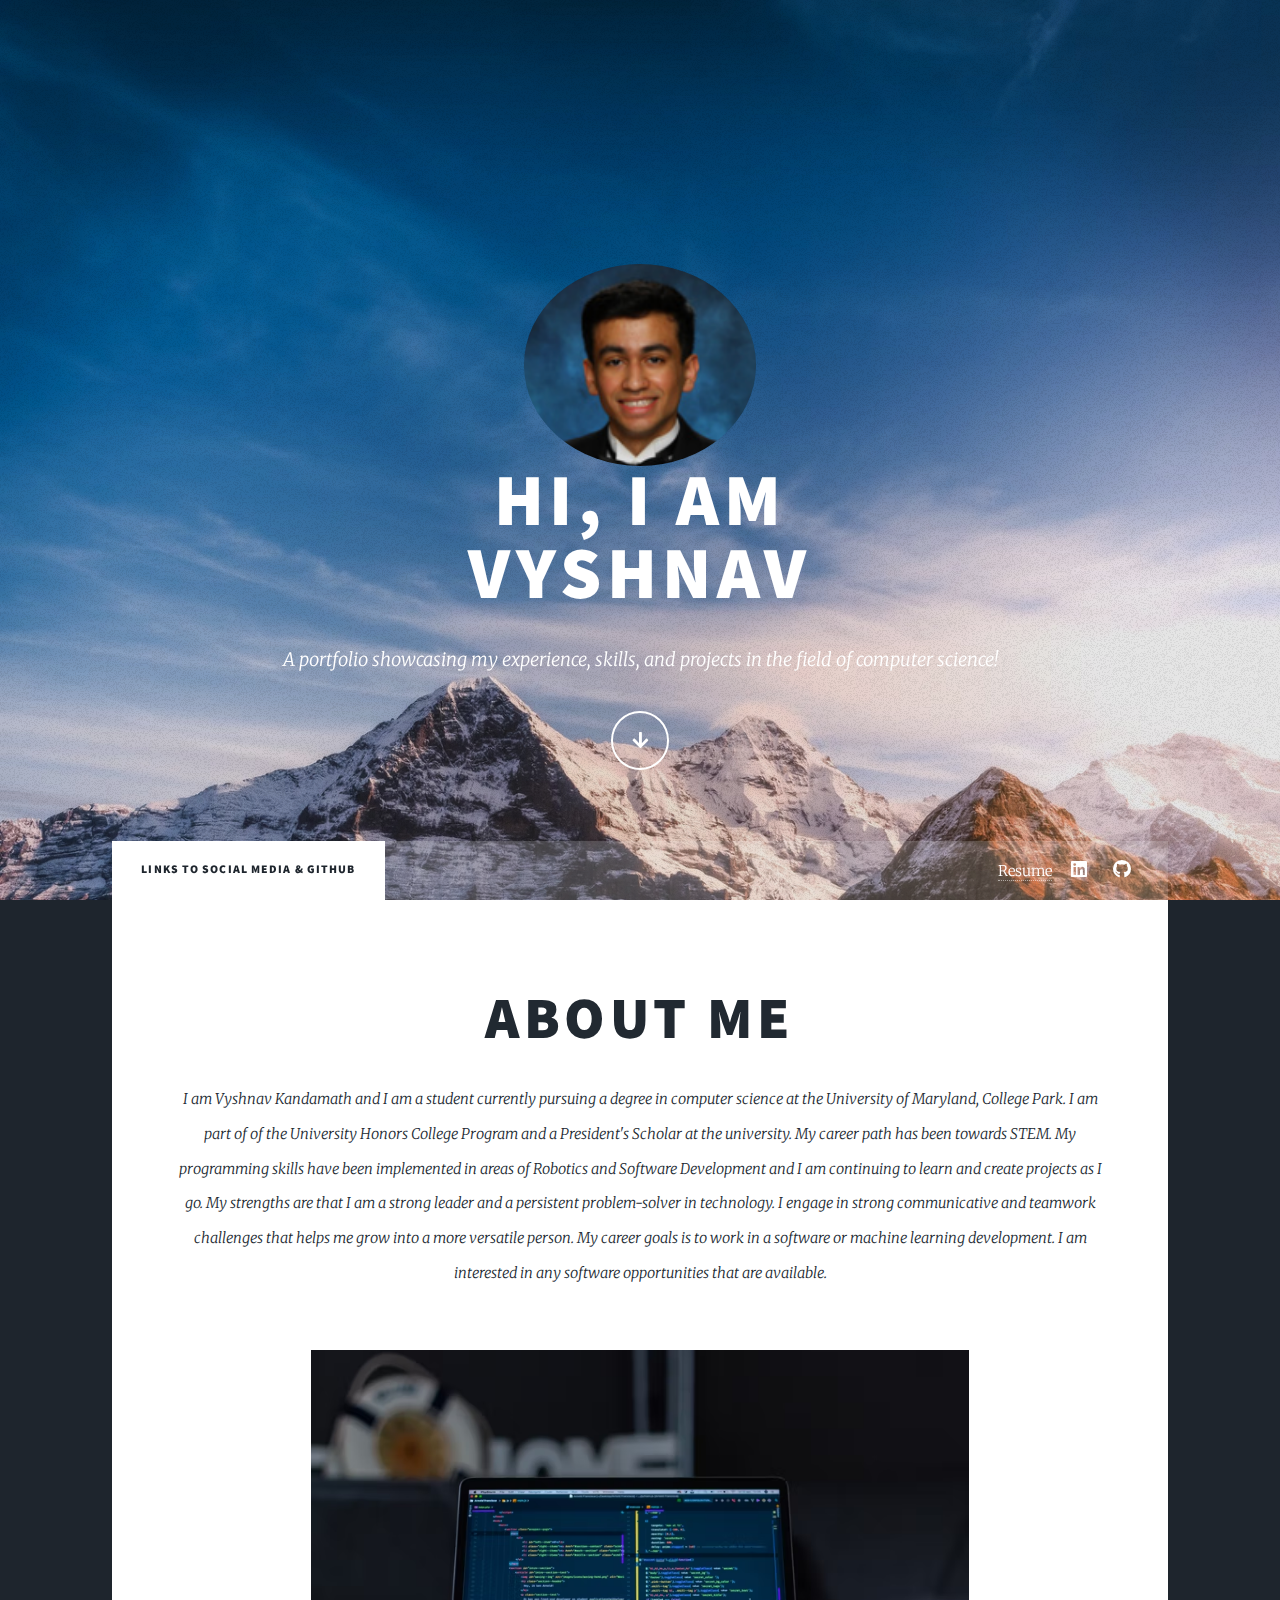
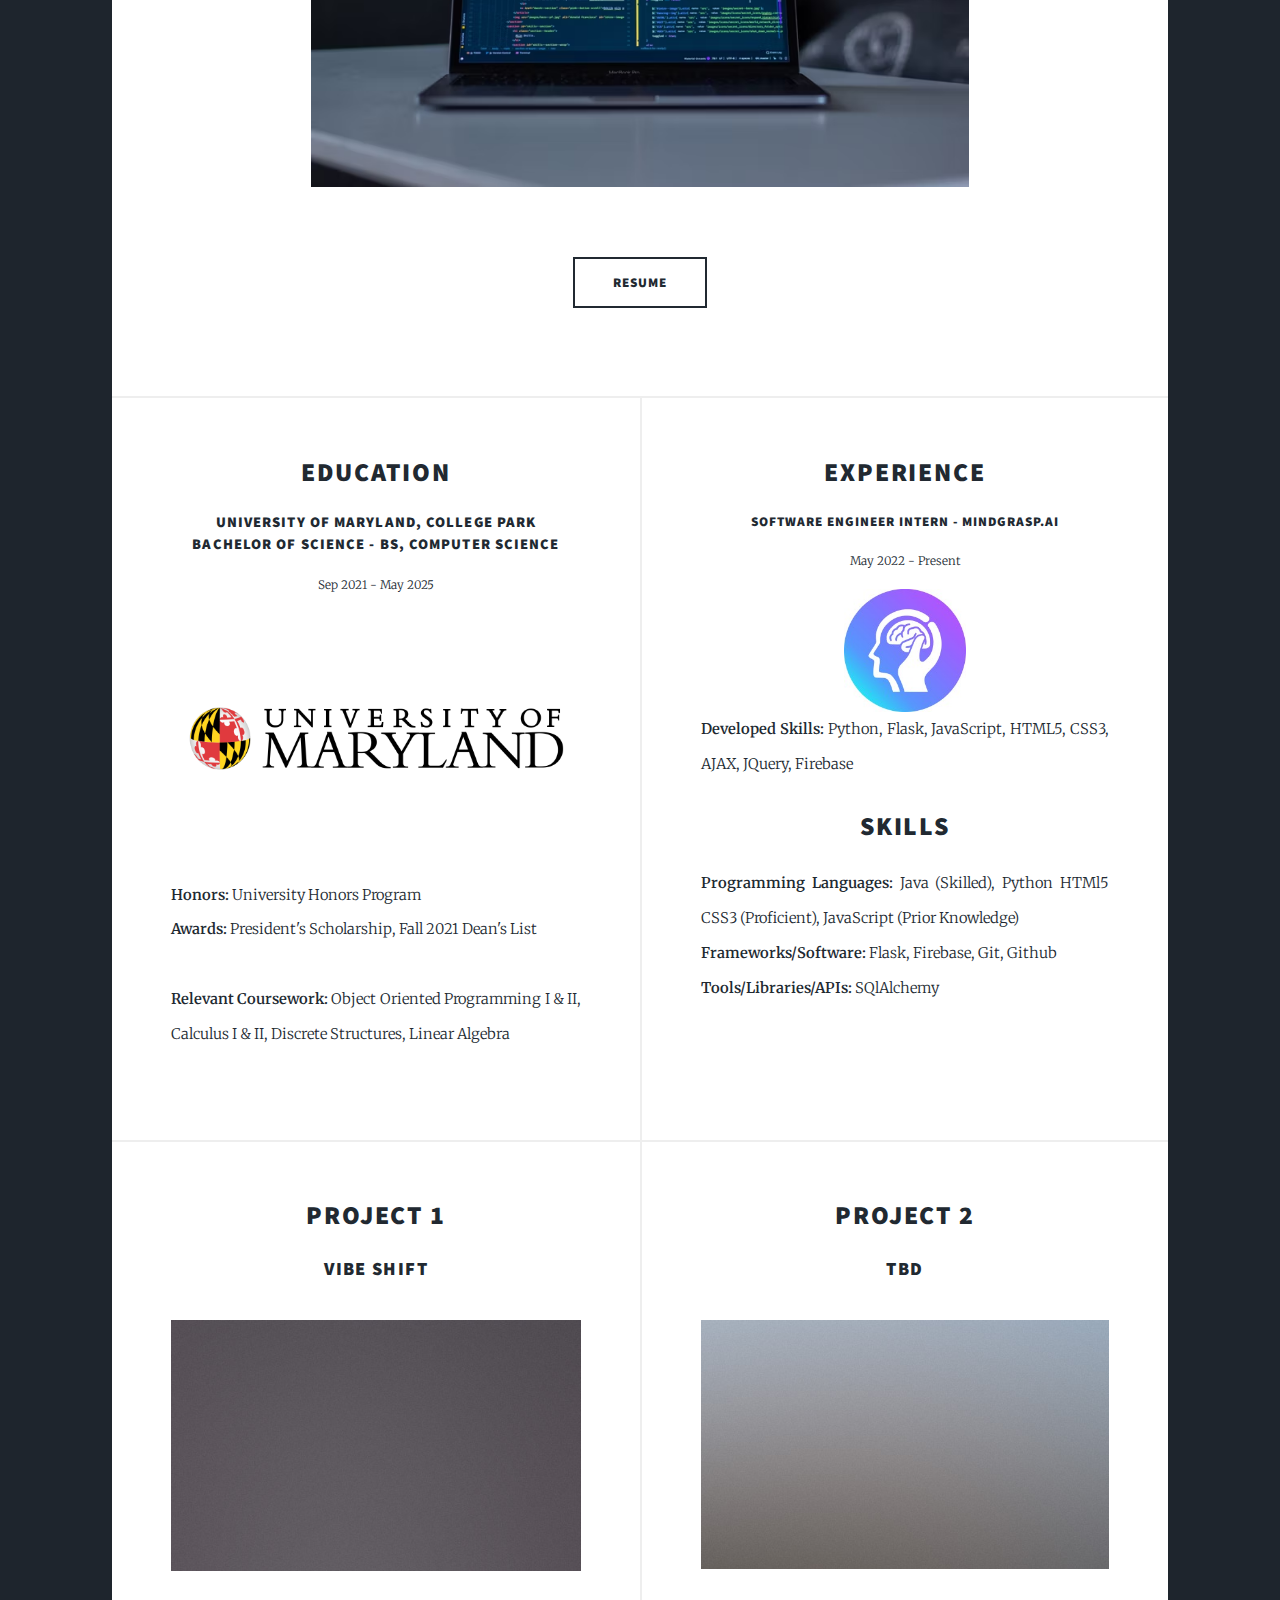
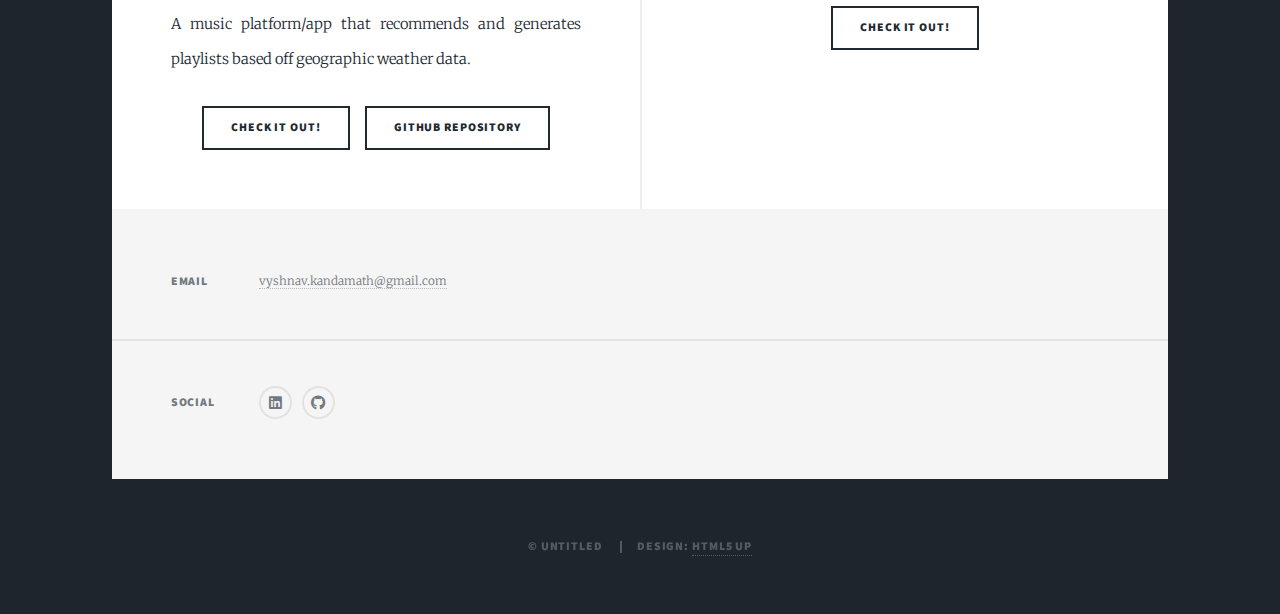
==== commit 8178c413: "Update Skills Section of Portfolio" ====
--- a/index.html
+++ b/index.html
@@ -116,7 +116,7 @@
 					</ul> -->
 					<h2>Skills</h2>
 					<p><strong>Programming Languages:</strong> Java (Skilled), Python HTMl5 CSS3 (Proficient),
-						JavaScript AJAX JQuery (Prior Knowledge)<br>
+						JavaScript (Prior Knowledge)<br>
 						<strong>Frameworks/Software:</strong> Flask, Firebase, Git, Github <br>
 						<strong>Tools/Libraries/APIs: </strong> SQlAlchemy
 					</p>
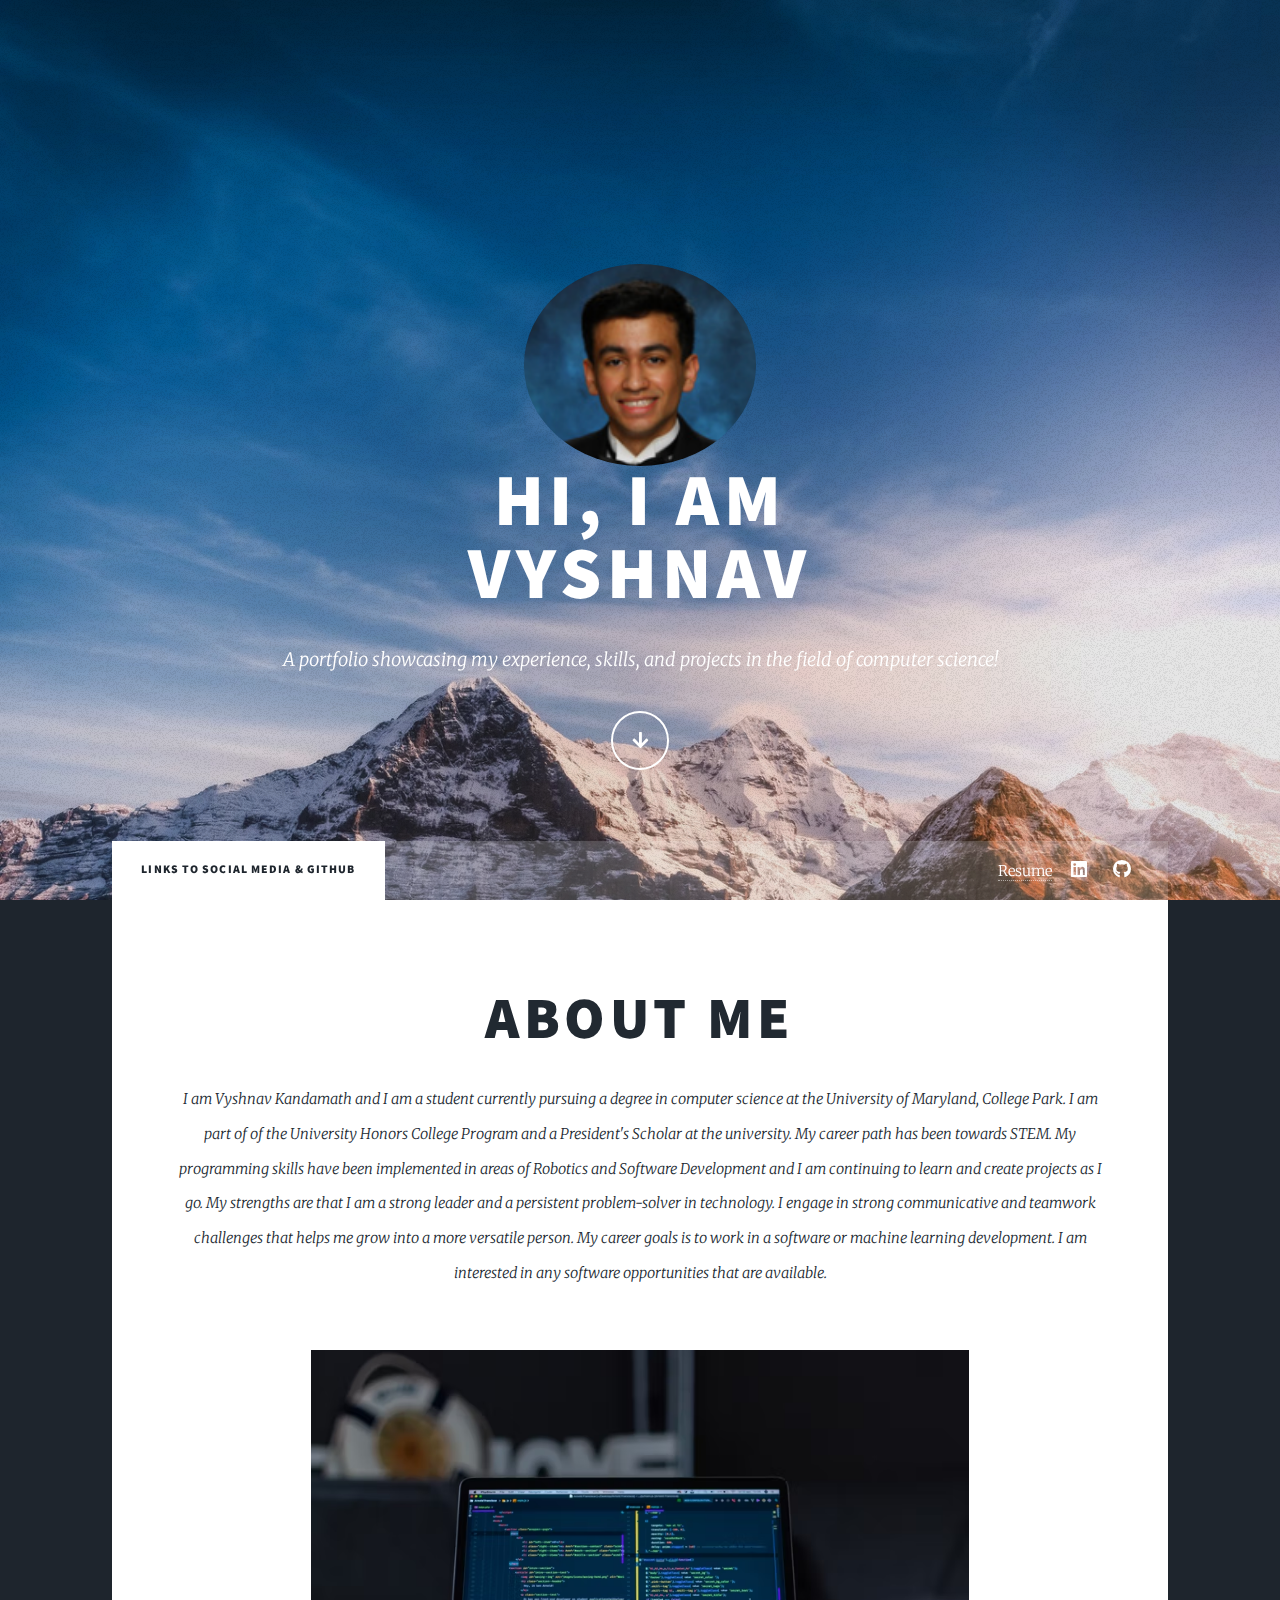
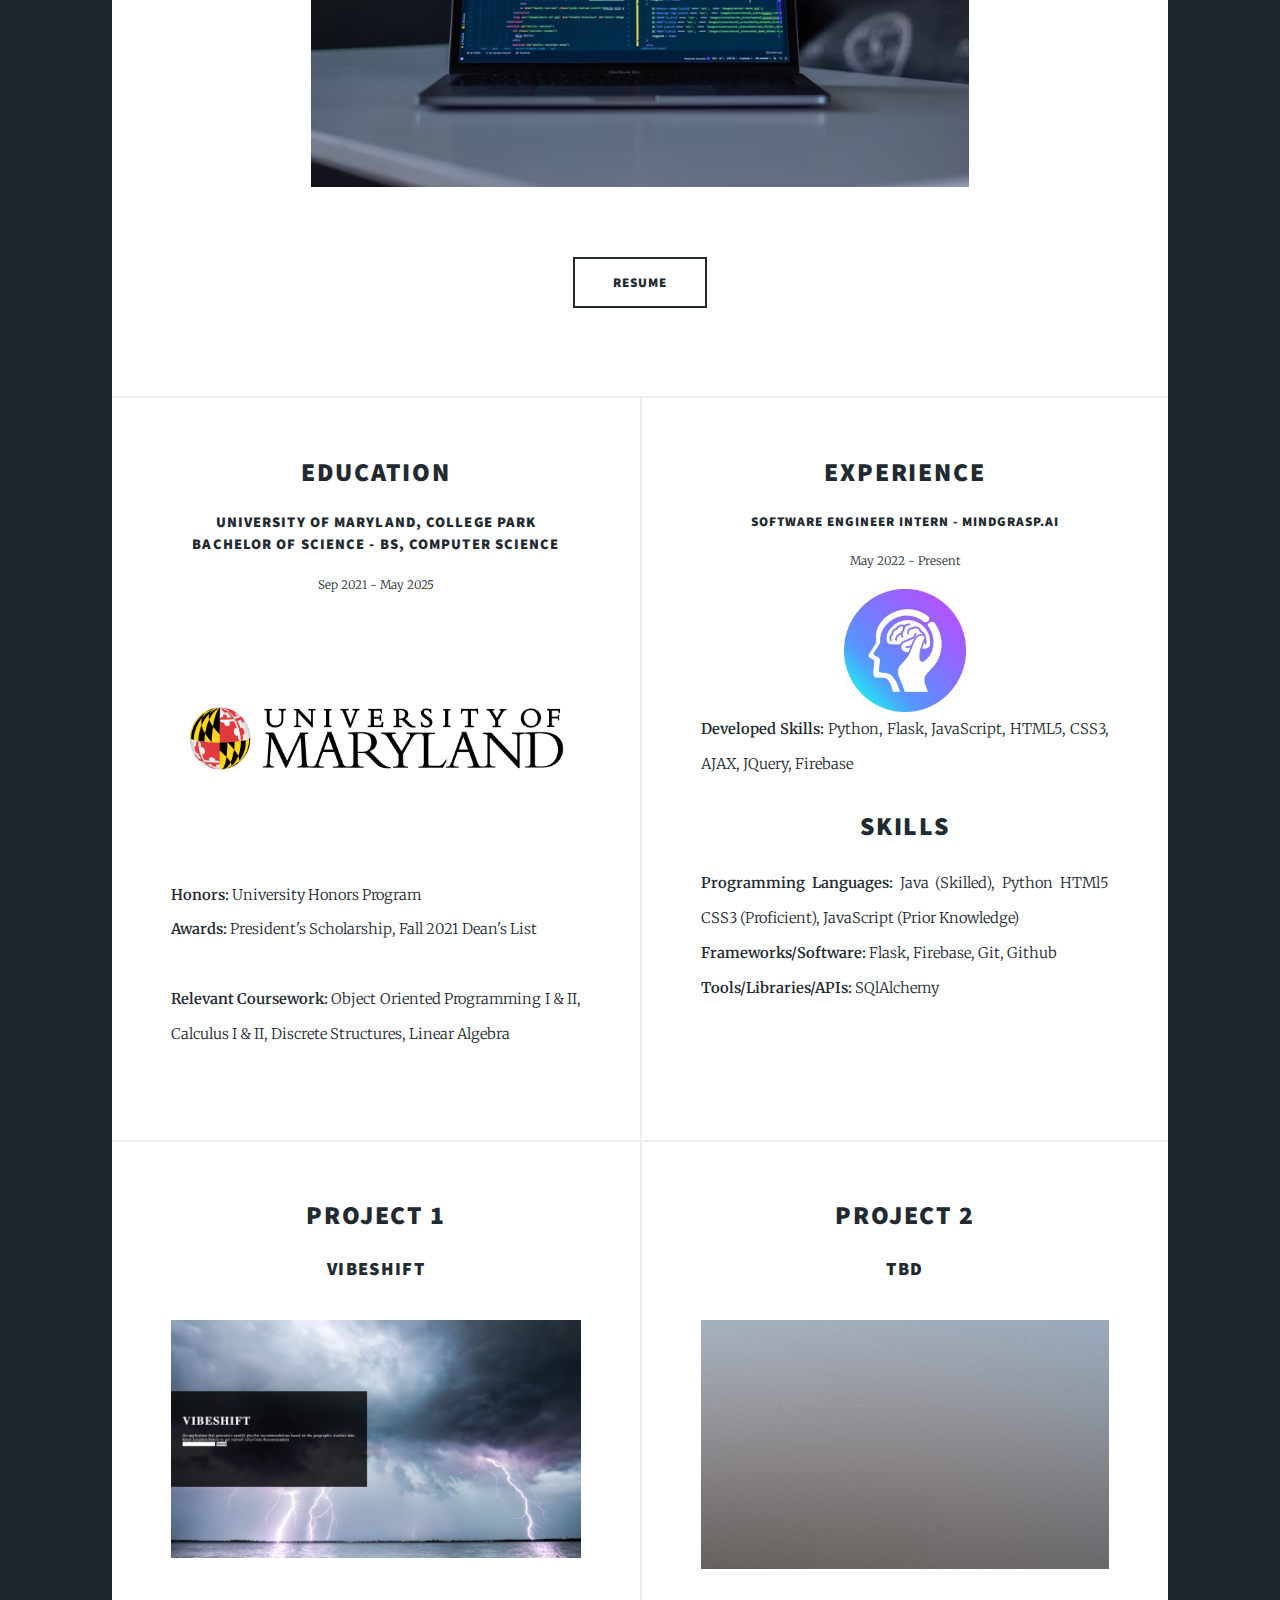
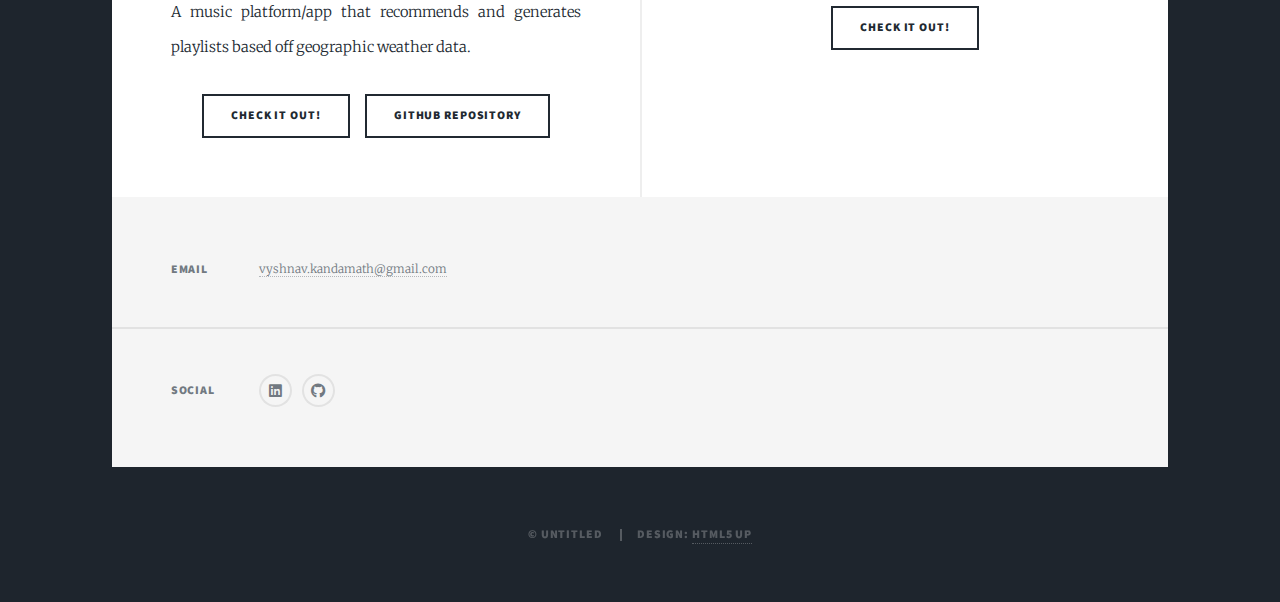
==== commit f74cfe11: "Made update on project image" ====
--- a/index.html
+++ b/index.html
@@ -127,9 +127,9 @@
 					<header>
 						<h2>Project 1</h2>
 					</header>
-					<h3><a href="#">Vibe Shift</h3>
-					</header>
-					<a href="#" class="image fit"><img src="images/pic04.jpg" alt="" /></a>
+					<h3><a href="#">VibeShift</h3>
+					</header>
+					<a href="#" class="image fit"><img src="images/vibshiftcover.jpg" alt="" /></a>
 					<p>A music platform/app that recommends and generates playlists based off geographic weather data.
 					</p>
 					<ul class="actions special">
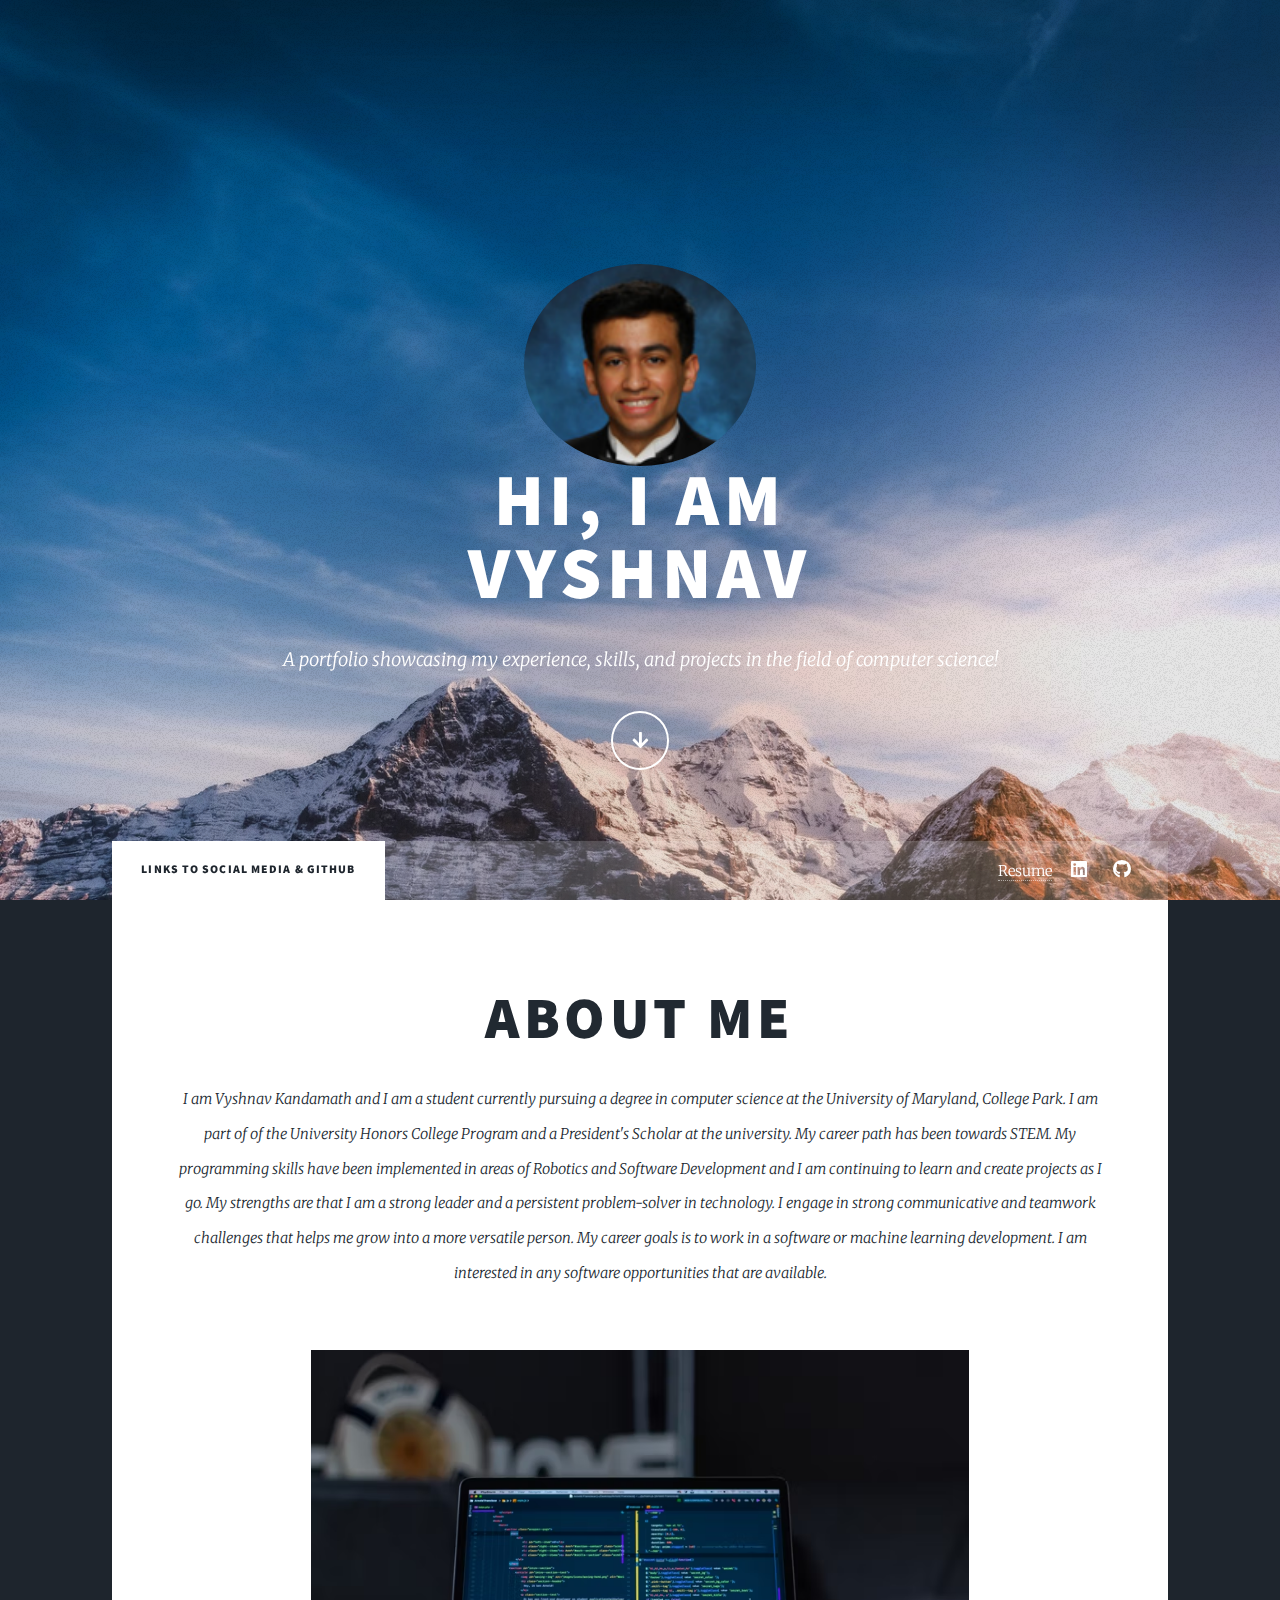
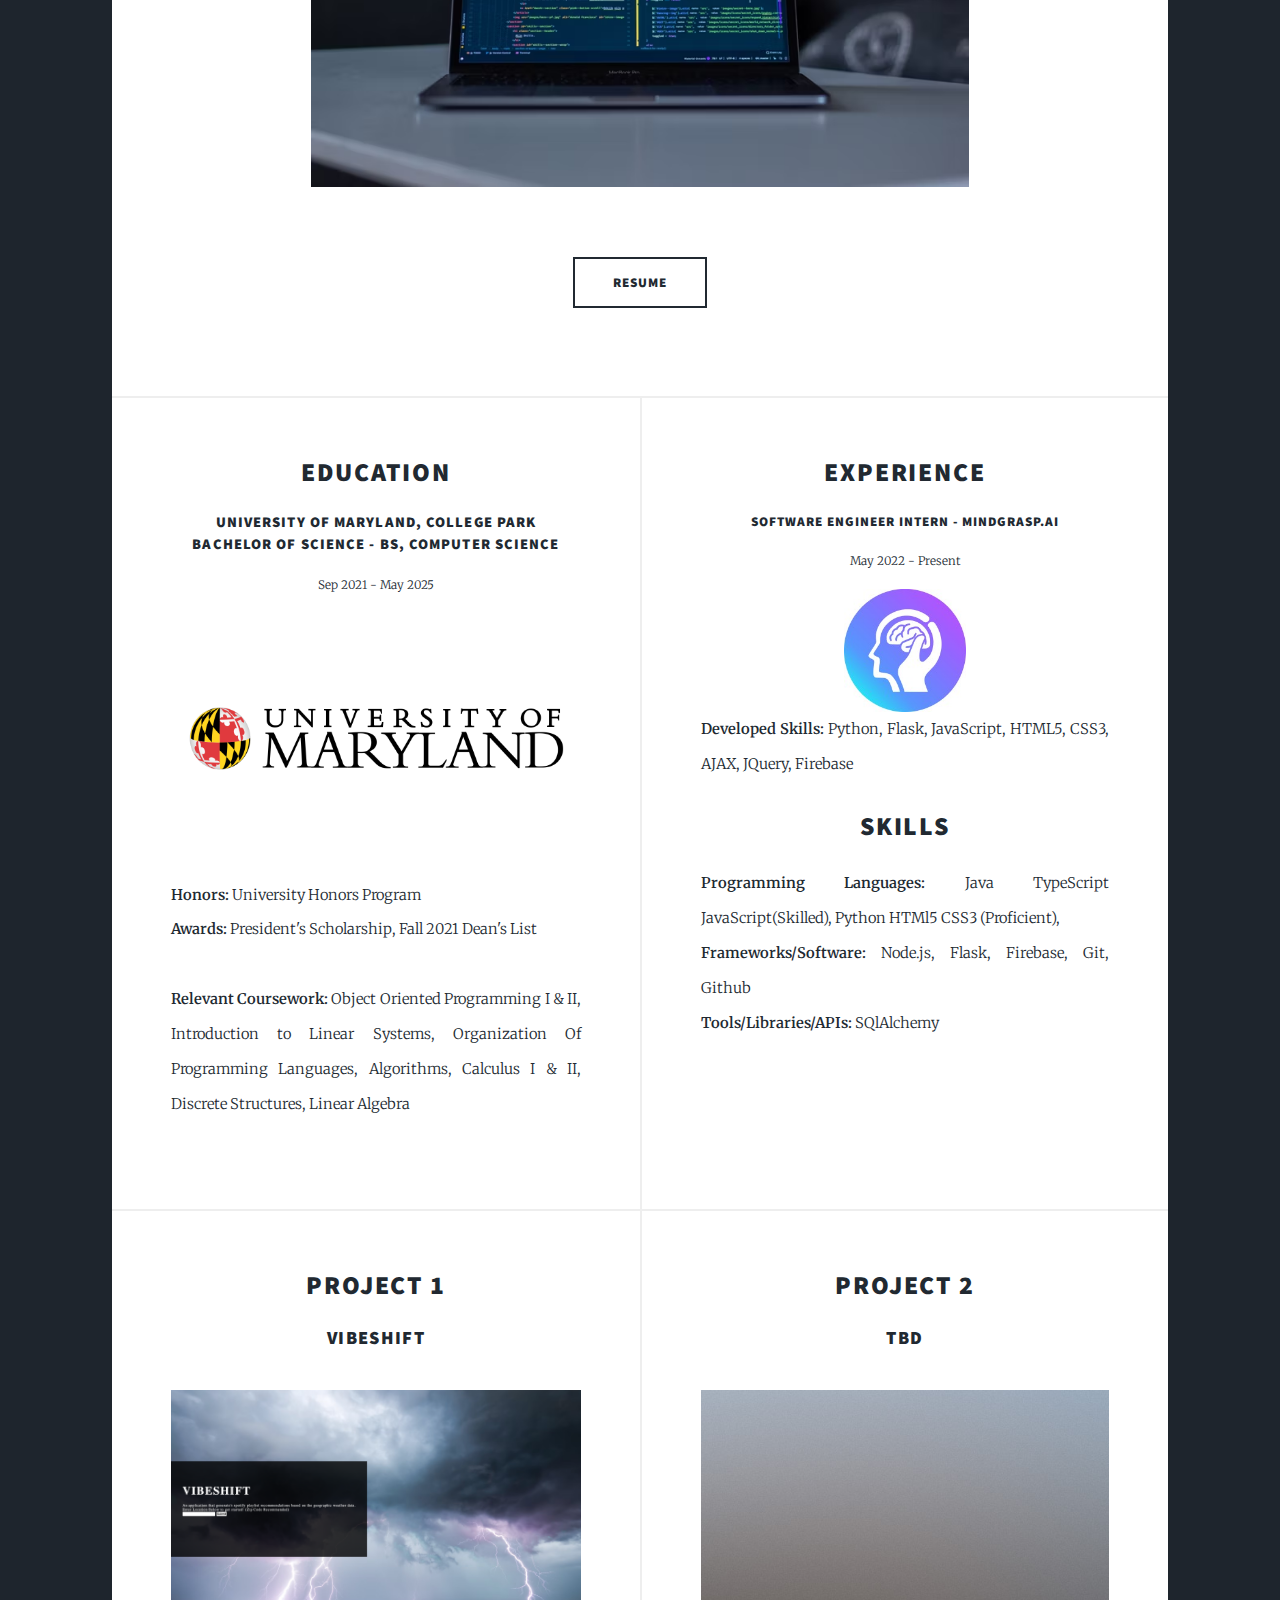
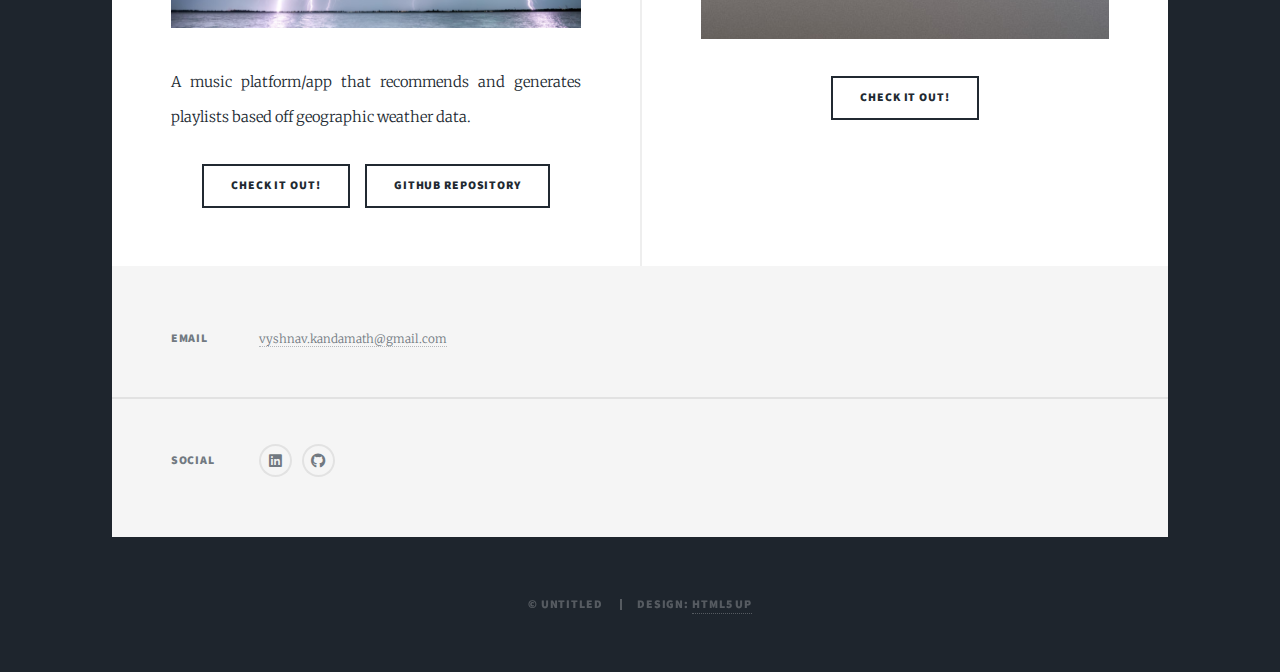
==== commit 37afa936: "Updated current changes for 2023 Summer" ====
--- a/index.html
+++ b/index.html
@@ -43,7 +43,7 @@
 							<li><a href="elements.html">Elements Reference</a></li> -->
 			</ul>
 			<ul class="icons">
-				<li><a href="#" class="fa-light fa-file-user"><span class="label">Resume</span></a></li>
+				<li><a href="VyshnavKandamathResumeJune.pdf" class="fa-light fa-file-user"><span class="label">Resume</span></a></li>
 				<!-- <li><a href="#" class="icon brands fa-facebook-f"><span class="label">Facebook</span></a></li>  -->
 				<li><a href="https://www.linkedin.com/in/vyshnav-kandamath-b39004233"
 						class="icon brands fa-linkedin"><span class="label">Instagram</span></a></li>
@@ -74,7 +74,7 @@
 				<br>
 				<br>
 				<ul class="actions special">
-					<li><a href="#" class="button large">Resume</a></li>
+					<li><a href="VyshnavKandamathResumeJune.pdf" class="button large">Resume</a></li>
 				</ul>
 			</article>
 
@@ -91,7 +91,10 @@
 					<p><strong>Honors:</strong> University Honors Program <br>
 						<strong>Awards: </strong> President's Scholarship, Fall 2021 Dean's List <br>
 						<br>
-						<strong>Relevant Coursework: </strong> Object Oriented Programming I & II, Calculus I & II,
+						<strong>Relevant Coursework: </strong> Object Oriented Programming I & II, Introduction to Linear Systems, 
+						Organization Of Programming Languages,
+						Algorithms,
+						Calculus I & II,
 						Discrete Structures,
 						Linear Algebra
 					</p>
@@ -115,9 +118,9 @@
 						<li><a href="#" class="button">Full Story</a></li>
 					</ul> -->
 					<h2>Skills</h2>
-					<p><strong>Programming Languages:</strong> Java (Skilled), Python HTMl5 CSS3 (Proficient),
-						JavaScript (Prior Knowledge)<br>
-						<strong>Frameworks/Software:</strong> Flask, Firebase, Git, Github <br>
+					<p><strong>Programming Languages:</strong> Java TypeScript JavaScript(Skilled), Python HTMl5 CSS3 (Proficient),
+						<br>
+						<strong>Frameworks/Software:</strong> Node.js, Flask, Firebase, Git, Github <br>
 						<strong>Tools/Libraries/APIs: </strong> SQlAlchemy
 					</p>
 
@@ -127,14 +130,14 @@
 					<header>
 						<h2>Project 1</h2>
 					</header>
-					<h3><a href="#">VibeShift</h3>
-					</header>
-					<a href="#" class="image fit"><img src="images/vibshiftcover.jpg" alt="" /></a>
+					<h3><a href="https://vibeshift.herokuapp.com/">VibeShift</h3>
+					</header>
+					<a href="https://vibeshift.herokuapp.com/" class="image fit"><img src="images/vibshiftcover.jpg" alt="" /></a>
 					<p>A music platform/app that recommends and generates playlists based off geographic weather data.
 					</p>
 					<ul class="actions special">
-						<li><a href="#" class="button">Check it Out!</a></li>
-						<li><a href="#" class="button">Github Repository</a></li>
+						<li><a href="https://vibeshift.herokuapp.com/" class="button">Check it Out!</a></li>
+						<li><a href="https://github.com/vyshnavkandamath/VibeShift" class="button">Github Repository</a></li>
 
 					</ul>
 				</article>
@@ -144,7 +147,7 @@
 						<h2>Project 2</h2>
 					</header>
 					<h3>TBD</h3>
-					<a href="#" class="image fit"><img src="images/pic05.jpg" alt="" /></a>
+					<a href="https://vibeshift.herokuapp.com/" class="image fit"><img src="images/pic05.jpg" alt="" /></a>
 					<!-- <p>Donec eget ex magna. Interdum et malesuada fames ac ante ipsum primis in faucibus. Pellentesque
 						venenatis dolor imperdiet dolor mattis sagittis magna etiam.</p> -->
 					<ul class="actions special">
